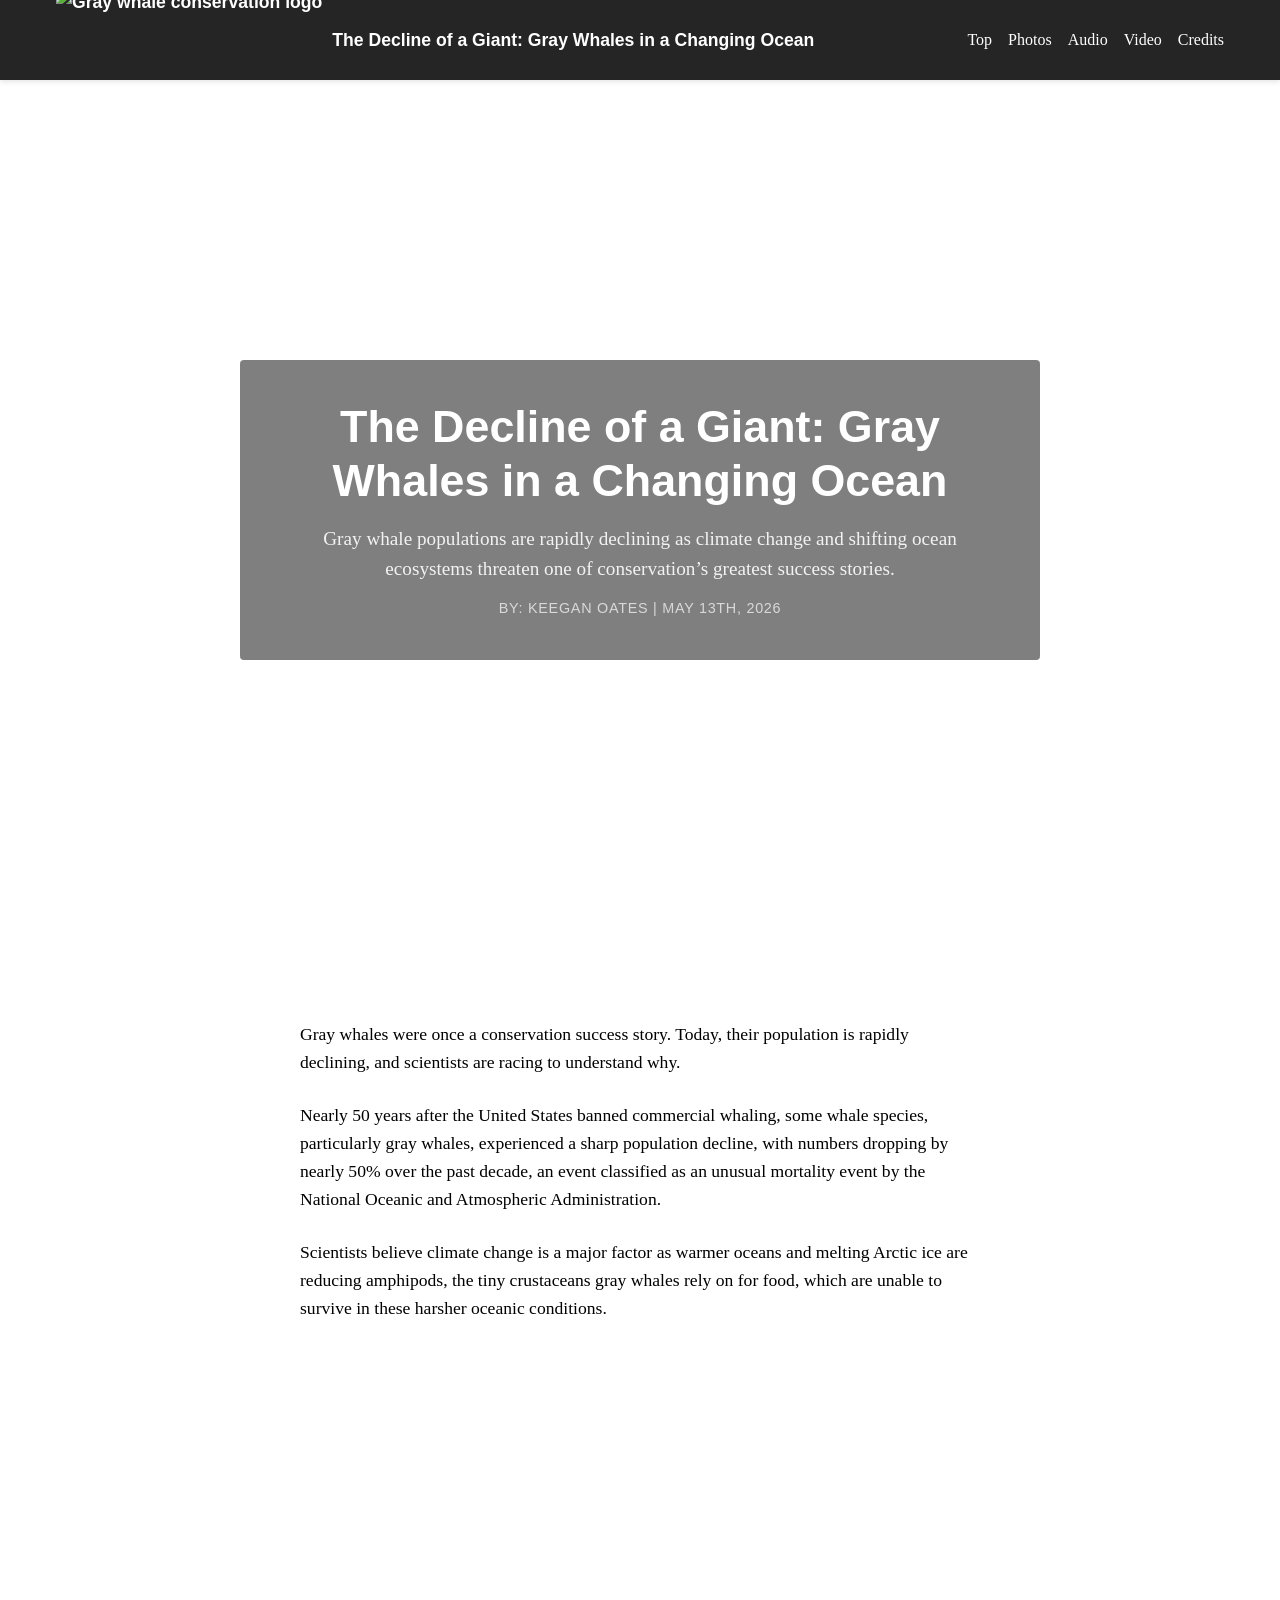
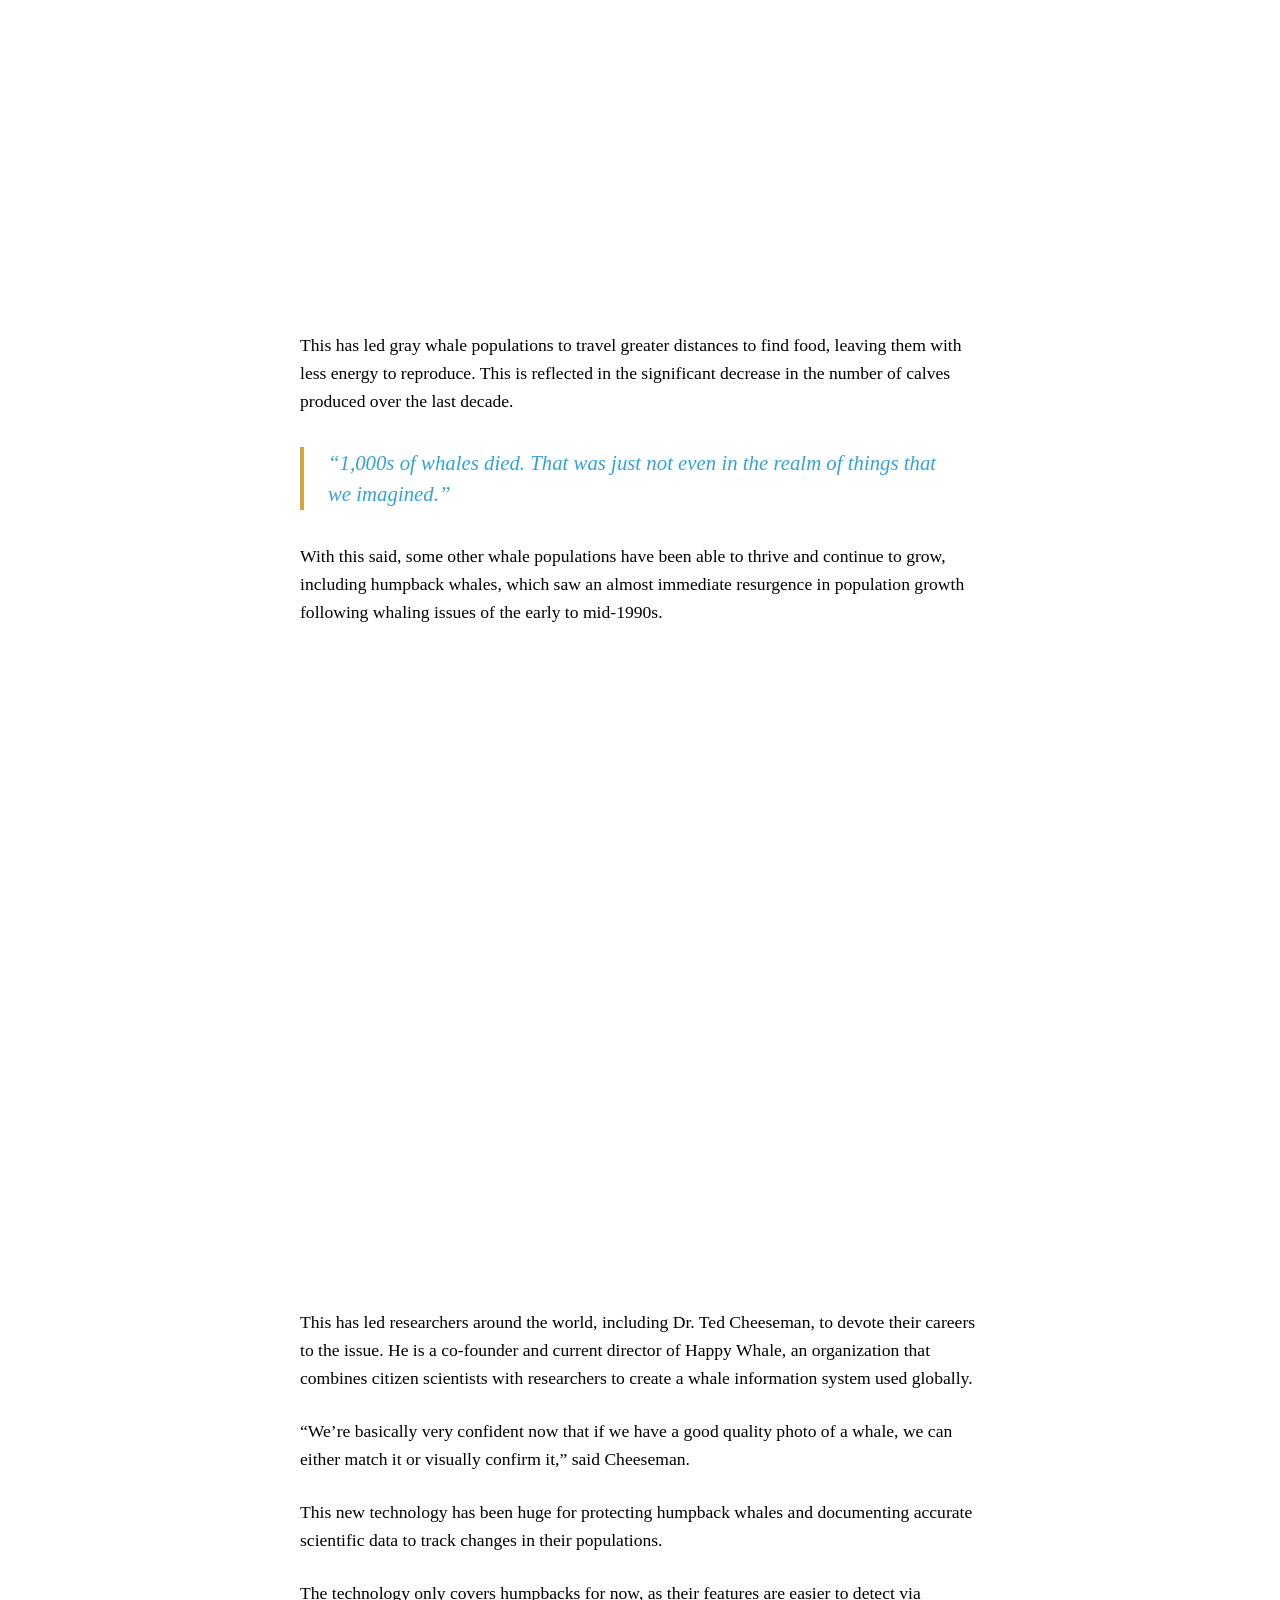
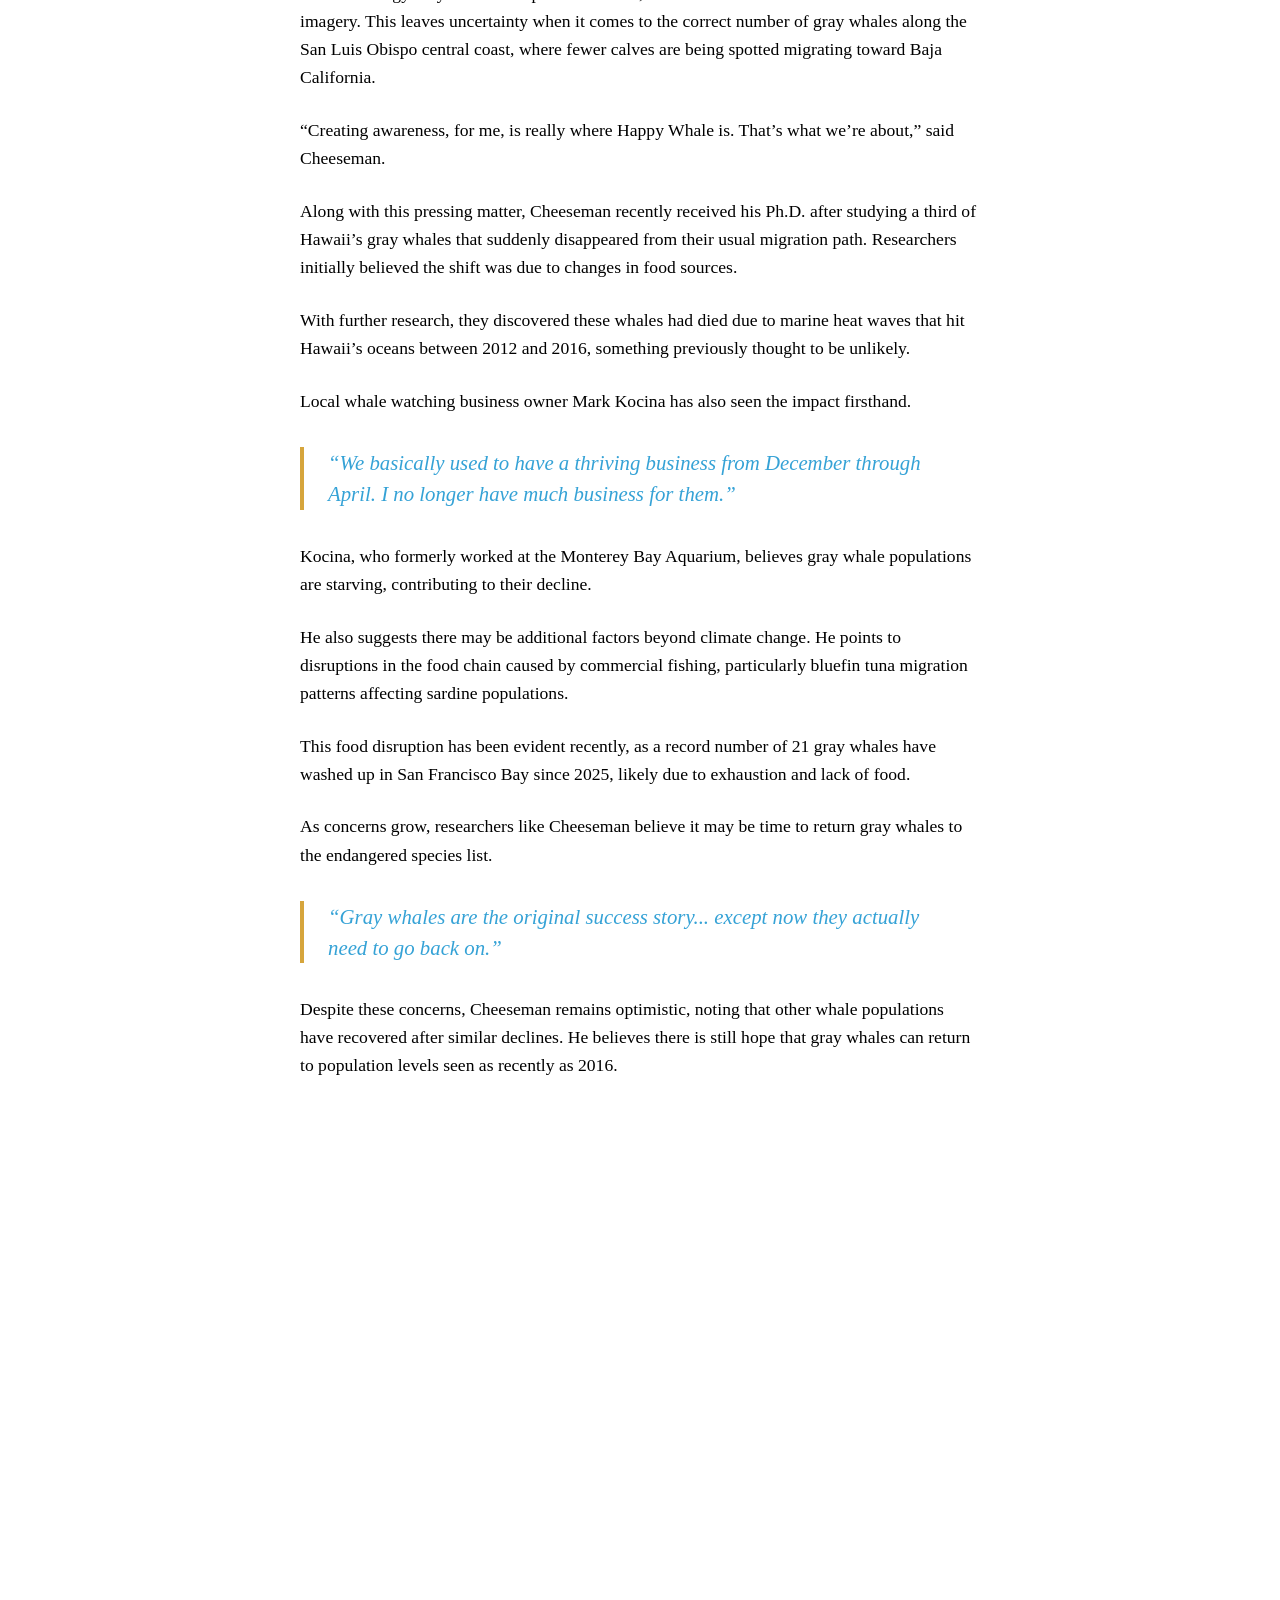
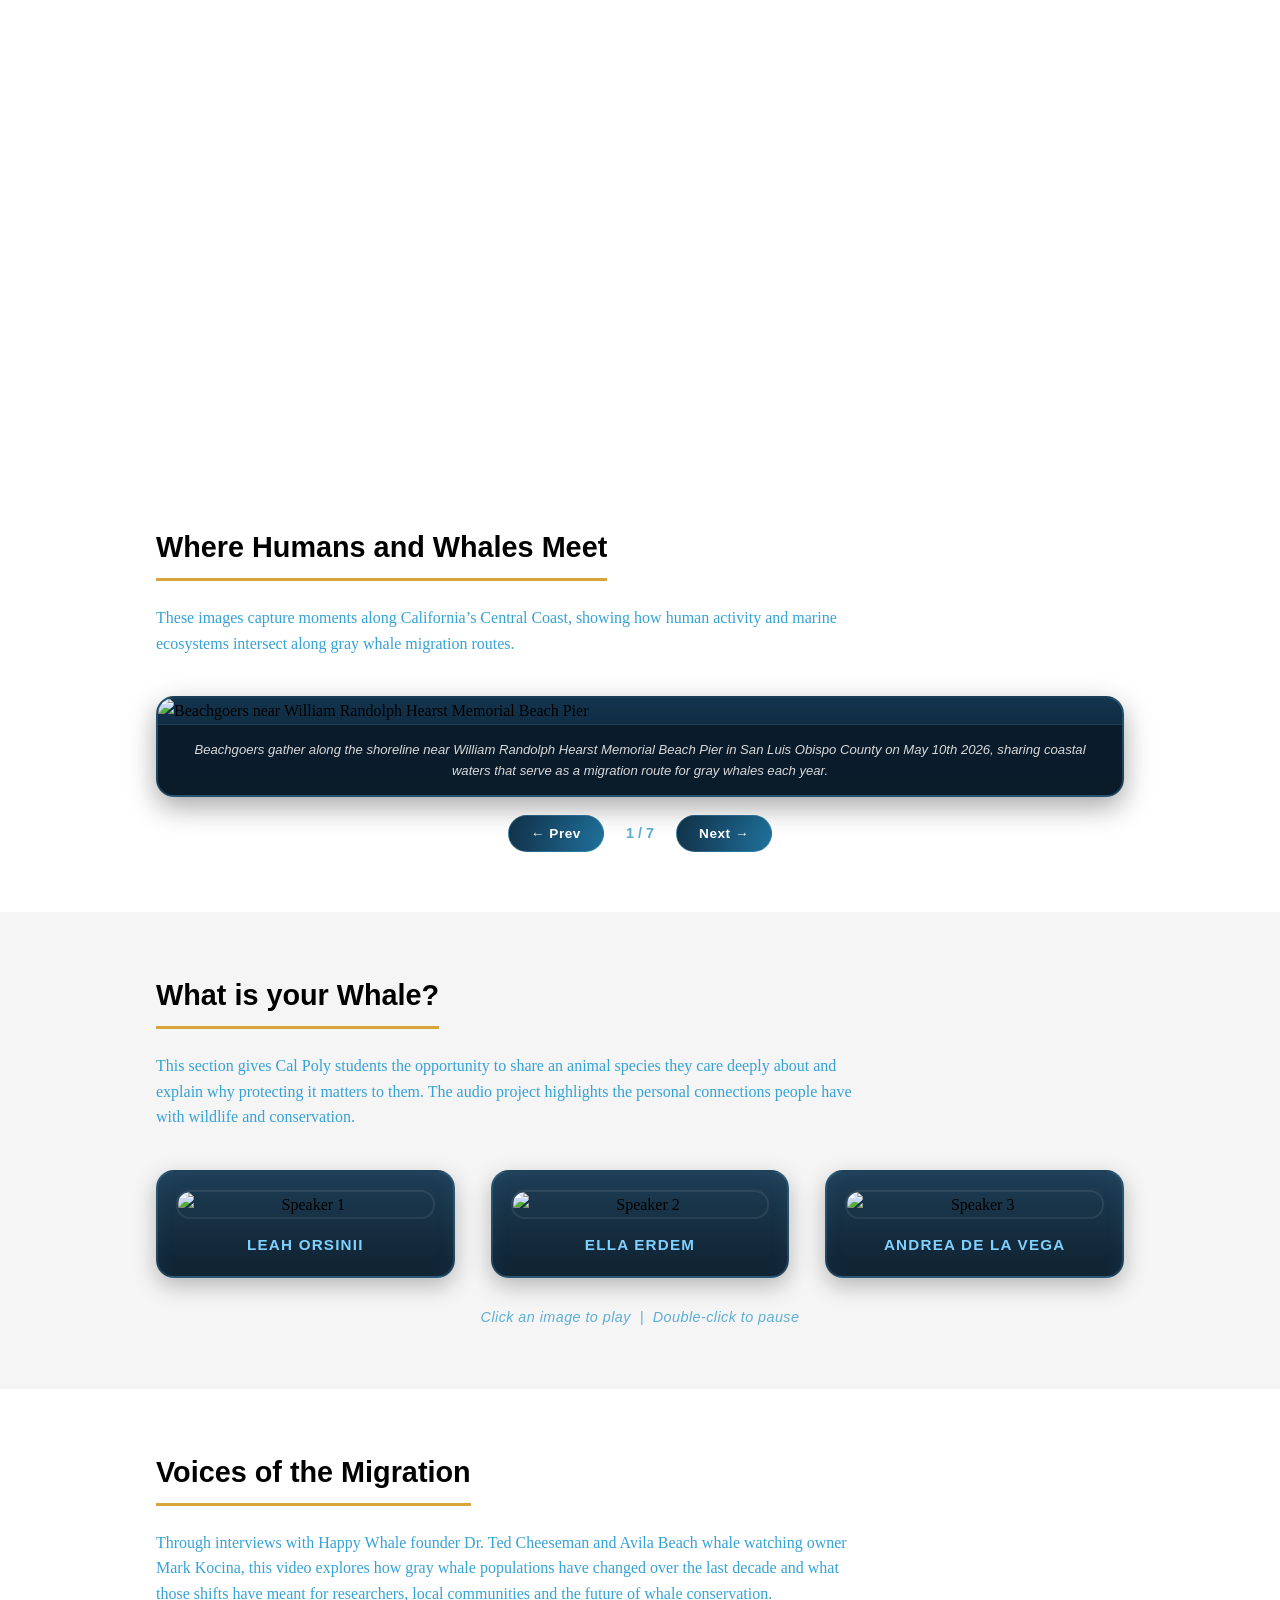
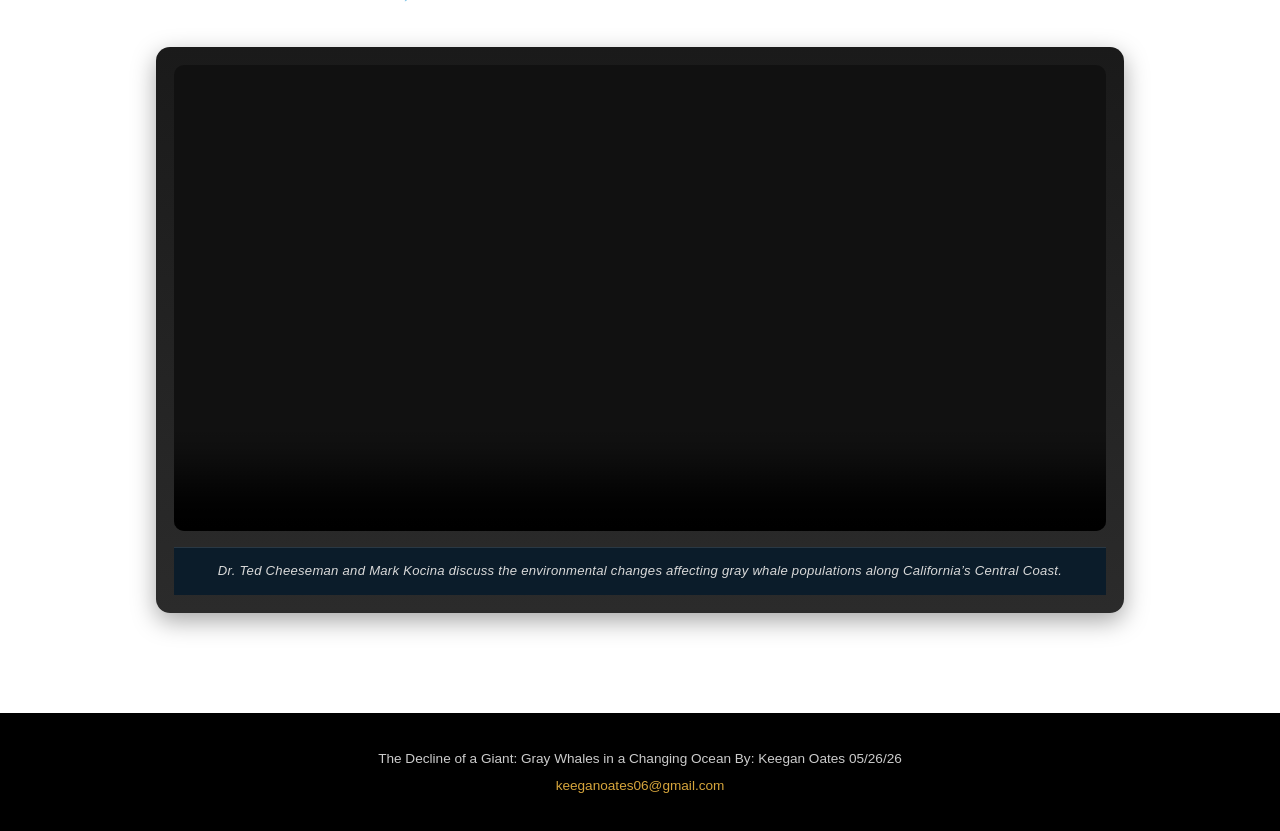
==== index.html @ e3b389f1 "Add files via upload" ====
<!DOCTYPE html>
<html lang="en">
<head>
    <meta charset="UTF-8">
    <meta name="viewport" content="width=device-width, initial-scale=1.0">

    <title>Gray Whale Migration Crisis|Climate Change and Whale Conservation</title>

    <link rel="icon" type="image/png" href="img/favicon.png">

    <link href="https://fonts.googleapis.com/css2?family=Raleway:wght@700;900&family=Lora:ital,wght@0,400;1,400&display=swap" rel="stylesheet">

    <link rel="stylesheet" href="style.css">
</head>

<body>
    <!-- ============================================
         NAVIGATION: Fixed header with mobile toggle
         - Change the nav links to match your story sections
         - The hamburger menu appears on screens under 768px
         ============================================ -->

    <nav class="navbar">
        <div class="nav-container">
            <div class="logo">
    <img src="Images/transparentlogo.png" alt="Gray whale conservation logo">
    <span>The Decline of a Giant: Gray Whales in a Changing Ocean</span>
</div>
            <button class="hamburger" onclick="toggleNav()">
                <span></span>
                <span></span>
                <span></span>
            </button>
            <ul class="nav-links">
                <li><a href="#hero">Top</a></li>
                <li><a href="#photos">Photos</a></li>
                <li><a href="#audio">Audio</a></li>
                <li><a href="#video">Video</a></li>
                <li><a href="#footer">Credits</a></li>
            </ul>
        </div>
    </nav>

    <!-- ============================================
         HERO SECTION: Full-screen image + headline
         - Change the background image in style.css
         - Look for ".hero" in the CSS file
         - Edit the headline and deck text below
         ============================================ -->
    <section id="hero" class="hero">
        <div class="hero-content">
            <h1>The Decline of a Giant: Gray Whales in a Changing Ocean</h1>
            <p class="deck">Gray whale populations are rapidly declining as climate change and shifting ocean ecosystems threaten one of conservation’s greatest success stories.</p>
            <p class="byline">By: Keegan Oates | May 13th, 2026</p>
        </div>
    </section>
    <section class="section story-text">
        <p>Gray whales were once a conservation success story. Today, their population is rapidly declining, and scientists are racing to understand why.</p>

    <p>Nearly 50 years after the United States banned commercial whaling, some whale species, particularly gray whales, experienced a sharp population decline, with numbers dropping by nearly 50% over the past decade, an event classified as an unusual mortality event by the National Oceanic and Atmospheric Administration.</p>

    <p>Scientists believe climate change is a major factor as warmer oceans and melting Arctic ice are reducing amphipods, the tiny crustaceans gray whales rely on for food, which are unable to survive in these harsher oceanic conditions.</p>
<div class="media-block">
    <iframe 
        frameborder="0" 
        class="juxtapose" 
        width="100%" 
        height="576" 
        src="https://cdn.knightlab.com/libs/juxtapose/latest/embed/index.html?uid=414cde78-53d4-11f1-ba1b-0e6f42328d7d">
    </iframe>
</div>
<p>This has led gray whale populations to travel greater distances to find food, leaving them with less energy to reproduce. This is reflected in the significant decrease in the number of calves produced over the last decade.</p>

    <blockquote>“1,000s of whales died. That was just not even in the realm of things that we imagined.”</blockquote>

    <p>With this said, some other whale populations have been able to thrive and continue to grow, including humpback whales, which saw an almost immediate resurgence in population growth following whaling issues of the early to mid-1990s.</p>

    <div class="media-block">
    <iframe 
        src="https://cdn.knightlab.com/libs/storyline/latest/embed/index.html?dataURL=https%3A%2F%2Fdocs.google.com%2Fspreadsheets%2Fd%2Fe%2F2PACX-1vSseQRwOopdyb5i0tEJtiOhi9dx3zW6YJqRQCVdBzyubd7rbloT5rfT3pOWOdh_ImS5we2Re0kkl48I%2Fpubhtml&amp;dataYCol=estimatedpopulation&amp;dataXCol=year&amp;dataDateFormat=%25Y&amp;chartDateFormat=%25Y&amp;chartYLabel=estimatedpopulation&amp;sliderCardTitleCol=event&amp;sliderCardTextCol=description" 
        style="width:100%; height:650px;" 
        frameborder="0" 
        marginwidth="0" 
        marginheight="0" 
        vspace="0" 
        hspace="0">
    </iframe>
</div>

    <p>This has led researchers around the world, including Dr. Ted Cheeseman, to devote their careers to the issue. He is a co-founder and current director of Happy Whale, an organization that combines citizen scientists with researchers to create a whale information system used globally.</p>

    <p>“We’re basically very confident now that if we have a good quality photo of a whale, we can either match it or visually confirm it,” said Cheeseman.</p>

    <p>This new technology has been huge for protecting humpback whales and documenting accurate scientific data to track changes in their populations.</p>

    <p>The technology only covers humpbacks for now, as their features are easier to detect via imagery. This leaves uncertainty when it comes to the correct number of gray whales along the San Luis Obispo central coast, where fewer calves are being spotted migrating toward Baja California.</p>

    <p>“Creating awareness, for me, is really where Happy Whale is. That’s what we’re about,” said Cheeseman.</p>

    <p>Along with this pressing matter, Cheeseman recently received his Ph.D. after studying a third of Hawaii’s gray whales that suddenly disappeared from their usual migration path. Researchers initially believed the shift was due to changes in food sources.</p>

    <p>With further research, they discovered these whales had died due to marine heat waves that hit Hawaii’s oceans between 2012 and 2016, something previously thought to be unlikely.</p>

    <p>Local whale watching business owner Mark Kocina has also seen the impact firsthand.</p>

    <blockquote>“We basically used to have a thriving business from December through April. I no longer have much business for them.”</blockquote>

    <p>Kocina, who formerly worked at the Monterey Bay Aquarium, believes gray whale populations are starving, contributing to their decline.</p>

    <p>He also suggests there may be additional factors beyond climate change. He points to disruptions in the food chain caused by commercial fishing, particularly bluefin tuna migration patterns affecting sardine populations.</p>

    <p>This food disruption has been evident recently, as a record number of 21 gray whales have washed up in San Francisco Bay since 2025, likely due to exhaustion and lack of food.</p>

    <p>As concerns grow, researchers like Cheeseman believe it may be time to return gray whales to the endangered species list.</p>

    <blockquote>“Gray whales are the original success story... except now they actually need to go back on.”</blockquote>

    <p>Despite these concerns, Cheeseman remains optimistic, noting that other whale populations have recovered after similar declines. He believes there is still hope that gray whales can return to population levels seen as recently as 2016.</p>
</section>

    <!-- ============================================
         PARALLAX DIVIDER
         - Change the background image in style.css
         - Look for ".parallax-1"
         ============================================ -->
    <div class="parallax-divider parallax-1"></div>

    <!-- ============================================
         PHOTOS SECTION: Slideshow gallery
         - Add/remove <div class="slide"> blocks for each photo
         - Update the img src and alt text for each photo
         - The caption text appears below each photo
         ============================================ -->
   <section id="photos" class="section">
    <h2>Where Humans and Whales Meet</h2>
    <p class="section-intro">
        These images capture moments along California’s Central Coast, showing how human activity and marine ecosystems intersect along gray whale migration routes.
    </p>

    <div class="slideshow">
        <div class="slide active">
            <img src="Images/P1043753.JPG" alt="Beachgoers near William Randolph Hearst Memorial Beach Pier">
            <p class="caption">Beachgoers gather along the shoreline near William Randolph Hearst Memorial Beach Pier in San Luis Obispo County on May 10th 2026, sharing coastal waters that serve as a migration route for gray whales each year.</p>
        </div>

        <div class="slide">
            <img src="Images/P1043650.JPG" alt="Two fishermen in the low tide while a child plays nearby">
            <p class="caption">Two fishermen cast their lines into the surf while a child plays nearby on May 10th 2026 in San Luis Obispo County, reflecting how coastal spaces support both recreation and resource use alongside marine wildlife.</p>
        </div>

        <div class="slide">
            <img src="Images/P1043670.JPG" alt="Close-up of fisherman holding a rod with tattoo visible">
            <p class="caption">A fisherman grips his rod along William Randolph Hearst Memorial Beach Pier on May 10th 2026, highlighting one of many human activities that overlap with gray whale habitats along California’s central coast.</p>
        </div>

        <div class="slide">
            <img src="Images/P1010321.JPG" alt="Two people navigating a small boat beneath a pier">
            <p class="caption">Two people navigate a small boat beneath a pier on April 25th 2026 near San Luis Obispo, participating in coastal recreation tied to whale watching and ocean tourism.</p>
        </div>

        <div class="slide">
            <img src="Images/P1010366.JPG" alt="Sea lions resting on a navigation buoy">
            <p class="caption">Sea lions rest on a navigation buoy off the California coast on April 25th 2026, part of a marine ecosystem that intersects with the migratory path of gray whales.</p>
        </div>

        <div class="slide">
            <img src="Images/P1043714.JPG" alt="Rocky coastline along the Pacific Ocean">
            <p class="caption">Waves move through kelp-rich waters along the central California coastline on May 10th 2026, where gray whales feed during their migration and face changing environmental conditions.</p>
        </div>

        <div class="slide">
            <img src="Images/P1043691.JPG" alt="A person standing at the edge of the Pacific Ocean framed by trees">
            <p class="caption">A person stands at the edge of the Pacific Ocean on May 10th 2026 in San Luis Obispo County, where human presence and gray whale migration continue to intersect along the coast.</p>
        </div>
    </div>

    <div class="slide-controls">
        <button onclick="changeSlide(-1)">&#8592; Prev</button>
        <span class="slide-counter">
            <span id="current-slide">1</span> / <span id="total-slides">7</span>
        </span>
        <button onclick="changeSlide(1)">Next &#8594;</button>
    </div>
</section>

    <section id="audio" class="section alt-bg">
    <h2>What is your Whale?</h2>

    <p class="section-intro">
        This section gives Cal Poly students the opportunity to share an animal species they care deeply about and explain why protecting it matters to them. The audio project highlights the personal connections people have with wildlife and conservation.
    </p>

    <audio id="audio_1"><source src="Gifs/Audio%231.mp3" type="audio/mpeg"></audio>
    <audio id="audio_2"><source src="Gifs/Audio%232.mp3" type="audio/mpeg"></audio>
    <audio id="audio_3"><source src="Gifs/Audio%233.mp3" type="audio/mpeg"></audio>

    <div class="audio-board">
        <div class="audio-speaker">
            <img src="Gifs/GIF_%231.gif" class="rollover" alt="Speaker 1"
                onmouseover="this.src='Gifs/GIF%231img.JPG'"
                onmouseout="this.src='Gifs/GIF_%231.gif'"
                onclick="document.getElementById('audio_1').play(); return false;"
                ondblclick="document.getElementById('audio_1').pause(); return false;">
            <p class="audio-label">Leah Orsinii</p>
        </div>

        <div class="audio-speaker">
            <img src="Gifs/GIF%20%232_1.gif" class="rollover" alt="Speaker 2"
                onmouseover="this.src='Gifs/GIF%232img.JPG'"
                onmouseout="this.src='Gifs/GIF%20%232_1.gif'"
                onclick="document.getElementById('audio_2').play(); return false;"
                ondblclick="document.getElementById('audio_2').pause(); return false;">
            <p class="audio-label">Ella Erdem</p>
        </div>

        <div class="audio-speaker">
            <img src="Gifs/GIF%20%233_1.gif" class="rollover" alt="Speaker 3"
                onmouseover="this.src='Gifs/GIF%233img.JPG'"
                onmouseout="this.src='Gifs/GIF%20%233_1.gif'"
                onclick="document.getElementById('audio_3').play(); return false;"
                ondblclick="document.getElementById('audio_3').pause(); return false;">
            <p class="audio-label">Andrea de la Vega</p>
        </div>
    </div>

    <p class="audio-instructions">Click an image to play &nbsp;|&nbsp; Double-click to pause</p>
</section>

    <section id="video" class="section">
    <h2>Voices of the Migration</h2>

    <p class="section-intro">
        Through interviews with Happy Whale founder Dr. Ted Cheeseman and Avila Beach whale watching owner Mark Kocina, this video explores how gray whale populations have changed over the last decade and what those shifts have meant for researchers, local communities and the future of whale conservation.
    </p>

    <div class="video-wrapper">
    <video controls poster="images/videocover.JPG" width="100%">
        
        <source src="video/GrayWhaleMigration Crisis.mp4" type="video/mp4">

        <track 
            src="captions.vtt"
            kind="captions"
            srclang="en"
            label="English"
            default>

        Your browser does not support video.
    </video>

    <p class="caption">
        Dr. Ted Cheeseman and Mark Kocina discuss the environmental changes affecting gray whale populations along California’s Central Coast.
    </p>
</div>
</section>

    <!-- ============================================
         INFOGRAPHIC SECTION (OPTIONAL)
         - To use: delete the comment tags surrounding the section
           below (the standalone lines that read: less-than !dash-dash
           and dash-dash greater-than)
         - Paste your embed code (Datawrapper, Flourish,
           Infogram, etc.) where indicated
         - To skip: leave this section as-is
         ============================================ -->

    <!--
    <section id="infographic" class="section alt-bg">
        <h2>By the Numbers</h2>
        <p class="section-intro">Write 1-2 sentences here introducing your data visualization.</p>
        <div class="infographic-wrapper">

            PASTE YOUR EMBED CODE HERE

        </div>
    </section>
    -->

    <!-- ============================================
         FOOTER: Credits and contact info
         - Edit your name, date, and email below
         ============================================ -->
    <footer id="footer">
        <p>The Decline of a Giant: Gray Whales in a Changing Ocean
            By: Keegan Oates
            05/26/26
        </p>
        <p><a href="mailto:youremail@email.com">keeganoates06@gmail.com</a></p>
    </footer>

    <!-- ============================================
         BACK TO TOP BUTTON
         - Appears automatically after scrolling down
         - No changes needed here
         ============================================ -->
    <button id="back-to-top" title="Back to top">&#8593; Top</button>

    <script src="script.js"></script>
</body>
</html>
---- style.css ----
/* ============================================
   TYPOGRAPHY & COLOR PALETTE
   Change these values to customize your entire story
   ============================================ */

:root {
    --primary-font: 'Monsterrat', Georgia, serif;
    --heading-font: 'Gergia Bold', Georgia italic, sans-serif;
    --primary-color: #000000;
    --secondary-color: #35A2D6;
    --accent-color: #D6A53C;
    --background-color: #FFFFFF;
    --border-color: #CCCCCC;
    --spacing-unit: 16px;
}

/* ============================================
   GLOBAL STYLES
   ============================================ */

* {
    margin: 0;
    padding: 0;
    box-sizing: border-box;
}

html {
    scroll-behavior: smooth;
}

body {
    font-family: var(--primary-font);
    color: var(--primary-color);
    background-color: var(--background-color);
    line-height: 1.6;
    padding-top: 60px;
}

/* ============================================
   NAVIGATION BAR
   Fixed header that stays at top when scrolling
   ============================================ */

.navbar {
    position: fixed;
    top: 0;
    width: 100%;
    height: 80px;
    overflow: hidden;
    background-color: rgba(26, 26, 26, 0.95);
    z-index: 1000;
    box-shadow: 0 2px 5px rgba(0, 0, 0, 0.1);
}

.nav-container {
    max-width: 1200px;
    height: 100%;
    margin: 0 auto;
    padding: 0 var(--spacing-unit);
    display: flex;
    justify-content: space-between;
    align-items: center;
}

.logo {
    display: flex;
    align-items: center;
    gap: 10px;
    color: #ffffff;
    font-size: 1.1em;
    font-weight: bold;
    font-family: var(--heading-font);
}

.logo img {
    height: 105px;
    width: auto;
    display: block;
}

.nav-links {
    display: flex;
    list-style: none;
    gap: var(--spacing-unit);
}

.nav-links a {
    color: white;
    text-decoration: none;
    transition: color 0.3s;
}

.nav-links a:hover {
    color: var(--accent-color);
}

/* ============================================
   HAMBURGER MENU (Mobile Only)
   Shows on screens smaller than 768px
   ============================================ */

.hamburger {
    display: none;
    flex-direction: column;
    justify-content: space-between;
    width: 28px;
    height: 20px;
    background: none;
    border: none;
    cursor: pointer;
    padding: 0;
}

.hamburger span {
    display: block;
    height: 3px;
    width: 100%;
    background-color: white;
    border-radius: 2px;
    transition: all 0.3s ease;
}

/* ============================================
   HERO SECTION
   Full-screen background image with headline overlay
   - TO CHANGE THE BACKGROUND IMAGE: update the
     background-image URL below
   ============================================ */

.hero {
    min-height: 100vh;
    background-image: url('Images/IMG_7486.jpg');
    background-size: cover;
    background-position: center;
    display: flex;
    align-items: center;
    justify-content: center;
    text-align: center;
}

.hero-content {
    background-color: rgba(0, 0, 0, 0.5);
    padding: 40px 60px;
    max-width: 800px;
    border-radius: 4px;
}

h1 {
    font-family: var(--heading-font);
    font-size: 2.8em;
    font-weight: bold;
    color: white;
    line-height: 1.2;
    margin-bottom: 16px;
}

.deck {
    font-size: 1.2em;
    color: rgba(255, 255, 255, 0.9);
    margin-bottom: 12px;
}

.byline {
    font-size: 0.9em;
    color: rgba(255, 255, 255, 0.7);
    font-family: var(--heading-font);
    text-transform: uppercase;
    letter-spacing: 0.05em;
}

/* ============================================
   PARALLAX DIVIDERS
   Full-width image strips between sections
   - TO CHANGE IMAGES: update the background-image
     URLs in .parallax-1, .parallax-2, .parallax-3
   - On mobile, the fixed effect is automatically
     disabled for better performance
   ============================================ */

.parallax-divider {
    height: 100vh;
    width: 100vw;
    margin-left: calc(50% - 50vw);
    background-attachment: fixed;
    background-size: cover;
    background-position: center center;
    background-repeat: no-repeat;
}

.parallax-1 {
    background-image: url('Images/IMG_8625.JPEG');
}

.parallax-2 {
    background-image: url('img/parallax2.jpg'); /* <-- Change this */
}

.parallax-3 {
    background-image: url('img/parallax3.jpg'); /* <-- Change this */
}

/* ============================================
   BACK TO TOP BUTTON
   Appears in the bottom-right corner after
   the user scrolls down 300px
   ============================================ */

#back-to-top {
    display: none;
    position: fixed;
    bottom: 24px;
    right: 24px;
    z-index: 999;
    background-color: var(--primary-color);
    color: white;
    border: none;
    padding: 10px 16px;
    font-family: var(--heading-font);
    font-size: 0.85em;
    cursor: pointer;
    border-radius: 4px;
    transition: background-color 0.2s;
}

#back-to-top:hover {
    background-color: var(--accent-color);
}

/* ============================================
   CONTENT SECTIONS
   Shared styles for Photos, Audio, Video sections
   ============================================ */

.section {
    padding: 60px var(--spacing-unit);
    max-width: 1000px;
    margin: 0 auto;
}

.section h2 {
    font-family: var(--heading-font);
    font-size: 1.8em;
    color: var(--primary-color);
    margin-bottom: 24px;
    padding-bottom: 8px;
    border-bottom: 3px solid var(--accent-color);
    display: inline-block;
}

.section-intro {
    color: var(--secondary-color);
    margin-bottom: 24px;
    max-width: 700px;
}

/* ============================================
   STORY TEXT SECTION
   ============================================ */

.story-text p {
    max-width: 680px;
    margin: 0 auto 1.4em;
    font-size: 1.1em;
}

blockquote {
    max-width: 680px;
    margin: 32px auto;
    padding: 0 24px;
    border-left: 4px solid var(--accent-color);
    font-size: 1.3em;
    font-style: italic;
    color: var(--secondary-color);
    line-height: 1.5;
}

/* Alternate background for every other section */
.alt-bg {
    max-width: 100%;
    background-color: #f5f5f5;
    padding: 60px calc(50% - 500px + var(--spacing-unit));
}

/* ============================================
   PHOTOS / SLIDESHOW
   ============================================ */

/* ============================================
   PHOTO SLIDESHOW STYLING
   Ocean-inspired gallery design
   ============================================ */

.slideshow {
    position: relative;
    width: 100%;
    max-width: 1100px;
    margin: 40px auto 0;
    background: linear-gradient(to bottom, #12344d, #0a1c2b);
    border: 2px solid rgba(83, 169, 214, 0.25);
    border-radius: 18px;
    overflow: hidden;
    box-shadow: 0 10px 28px rgba(0, 0, 0, 0.35);
}

.slide {
    display: none;
}

.slide.active {
    display: block;
}

.slide img {
    width: 100%;
    height: auto;
    display: block;
}

.caption {
    background: rgba(10, 28, 43, 0.95);
    color: #d9d9d9;
    font-family: 'Montserrat', sans-serif;
    font-size: 0.82rem;
    line-height: 1.6;
    padding: 14px 18px;
    text-align: center;
    font-style: italic;
    border-top: 1px solid rgba(83, 169, 214, 0.25);
}

/* Slideshow controls */

.slide-controls {
    display: flex;
    align-items: center;
    justify-content: center;
    gap: 22px;
    margin-top: 18px;
}

.slide-controls button {
    background: linear-gradient(to right, #12344d, #1f6f99);
    color: #ffffff;
    border: 1px solid rgba(83, 169, 214, 0.35);
    border-radius: 999px;
    padding: 10px 22px;
    cursor: pointer;
    font-family: 'Montserrat', sans-serif;
    font-size: 0.85rem;
    font-weight: 700;
    letter-spacing: 0.04em;
    transition: all 0.25s ease;
}

.slide-controls button:hover {
    background: #35A2D6;
    color: #0a1c2b;
    transform: translateY(-2px);
    box-shadow: 0 6px 14px rgba(53, 162, 214, 0.3);
}

.slide-counter {
    font-family: 'Montserrat', sans-serif;
    font-size: 0.9rem;
    color: #5baed6;
    font-weight: 700;
}

/* ============================================
   AUDIO SECTION
   Clickable speaker images with GIF/JPG rollover
   ============================================ */

/* ============================================
   AUDIO SECTION STYLING
   Ocean-inspired interactive layout
   ============================================ */

.audio-board {
    display: flex;
    justify-content: center;
    gap: 36px;
    flex-wrap: wrap;
    margin-top: 40px;
}

/* Individual speaker cards */

.audio-speaker {
    text-align: center;
    flex: 1 1 220px;
    max-width: 300px;

    background: linear-gradient(
        to bottom,
        rgba(18, 52, 77, 0.95),
        rgba(10, 28, 43, 0.98)
    );

    border: 2px solid rgba(83, 169, 214, 0.25);

    border-radius: 18px;

    padding: 18px;

    box-shadow:
        0 8px 22px rgba(0, 0, 0, 0.25),
        inset 0 0 20px rgba(83, 169, 214, 0.08);

    transition:
        transform 0.3s ease,
        box-shadow 0.3s ease;
}

/* Hover effect */

.audio-speaker:hover {
    transform: translateY(-6px);

    box-shadow:
        0 14px 28px rgba(0, 0, 0, 0.35),
        0 0 18px rgba(83, 169, 214, 0.22);
}

/* GIF / image styling */

.rollover {
    width: 100%;
    border-radius: 14px;
    cursor: pointer;
    display: block;

    border: 2px solid rgba(255, 255, 255, 0.08);

    transition:
        transform 0.3s ease,
        border-color 0.3s ease;
}

.rollover:hover {
    transform: scale(1.02);
    border-color: rgba(83, 169, 214, 0.45);
}

/* Speaker labels */

.audio-label {
    font-family: 'Montserrat', sans-serif;
    font-size: 0.95em;
    font-weight: 700;

    margin-top: 14px;

    color: #7fd1ff;

    text-transform: uppercase;
    letter-spacing: 0.08em;

    text-align: center;
}

/* Instructions */

.audio-instructions {
    text-align: center;

    margin-top: 28px;

    font-size: 0.9em;

    color: #5baed6;

    font-family: 'Montserrat', sans-serif;

    letter-spacing: 0.03em;

    font-style: italic;
}
/* ============================================
   VIDEO SECTION
   ============================================ */

.video-wrapper {
    width: 100%;
    max-width: 1100px;
    margin: 40px auto;
    border-radius: 14px;
    overflow: hidden;
    background: linear-gradient(to bottom, #1A1A1A, #2b2b2b);
    box-shadow: 0 8px 24px rgba(0, 0, 0, 0.35);
    padding: 18px;
}

video {
    width: 100%;
    height: auto;
    display: block;
    border-radius: 10px;
    background-color: #111111;
}

/* ============================================
   VIDEO CAPTION SECTION
   ============================================ */

.video-wrapper .caption {
    margin-top: 16px;
    padding-top: 12px;
    border-top: 1px solid rgba(255, 255, 255, 0.12);

    text-align: center;

    font-family: 'Montserrat', sans-serif;
    color: #d9d9d9;

    font-size: 0.82rem;
    line-height: 1.6;
    font-style: italic;
    letter-spacing: 0.02em;
}
/* ============================================
   INFOGRAPHIC (Optional section)
   ============================================ */

.infographic-wrapper {
    width: 100%;
    overflow: hidden;
}

.infographic-wrapper iframe {
    width: 100%;
    border: none;
}

/* ============================================
   FOOTER
   ============================================ */

footer {
    background-color: var(--primary-color);
    color: #ccc;
    text-align: center;
    padding: 32px var(--spacing-unit);
    font-family: var(--heading-font);
    font-size: 0.85em;
    line-height: 2;
}

footer a {
    color: var(--accent-color);
    text-decoration: none;
}

footer a:hover {
    text-decoration: underline;
}

/* ============================================
   RESPONSIVE / MOBILE STYLES
   Screens smaller than 768px
   ============================================ */

@media (max-width: 768px) {

    body {
        padding-top: 56px;
    }

    .hamburger {
        display: flex;
    }

    .nav-links {
        display: none;
        flex-direction: column;
        position: absolute;
        top: 56px;
        left: 0;
        width: 100%;
        background-color: rgba(26, 26, 26, 0.97);
        padding: 12px 0;
        gap: 0;
    }

    .nav-links.open {
        display: flex;
    }

    .nav-links li {
        width: 100%;
    }

    .nav-links a {
        display: block;
        padding: 12px var(--spacing-unit);
    }

    h1 {
        font-size: 2em;
    }

    .hero-content {
        padding: 28px 24px;
        margin: 0 16px;
    }

    .deck {
        font-size: 1em;
    }

    .alt-bg {
        padding: 40px var(--spacing-unit);
    }

    .audio-grid {
        flex-direction: column;
    }

    /* Parallax fixed effect doesn't work on iOS/Android,
       so we fall back to a normal background image */
    .parallax-divider {
        background-attachment: scroll;
        min-height: 200px;
    }
}
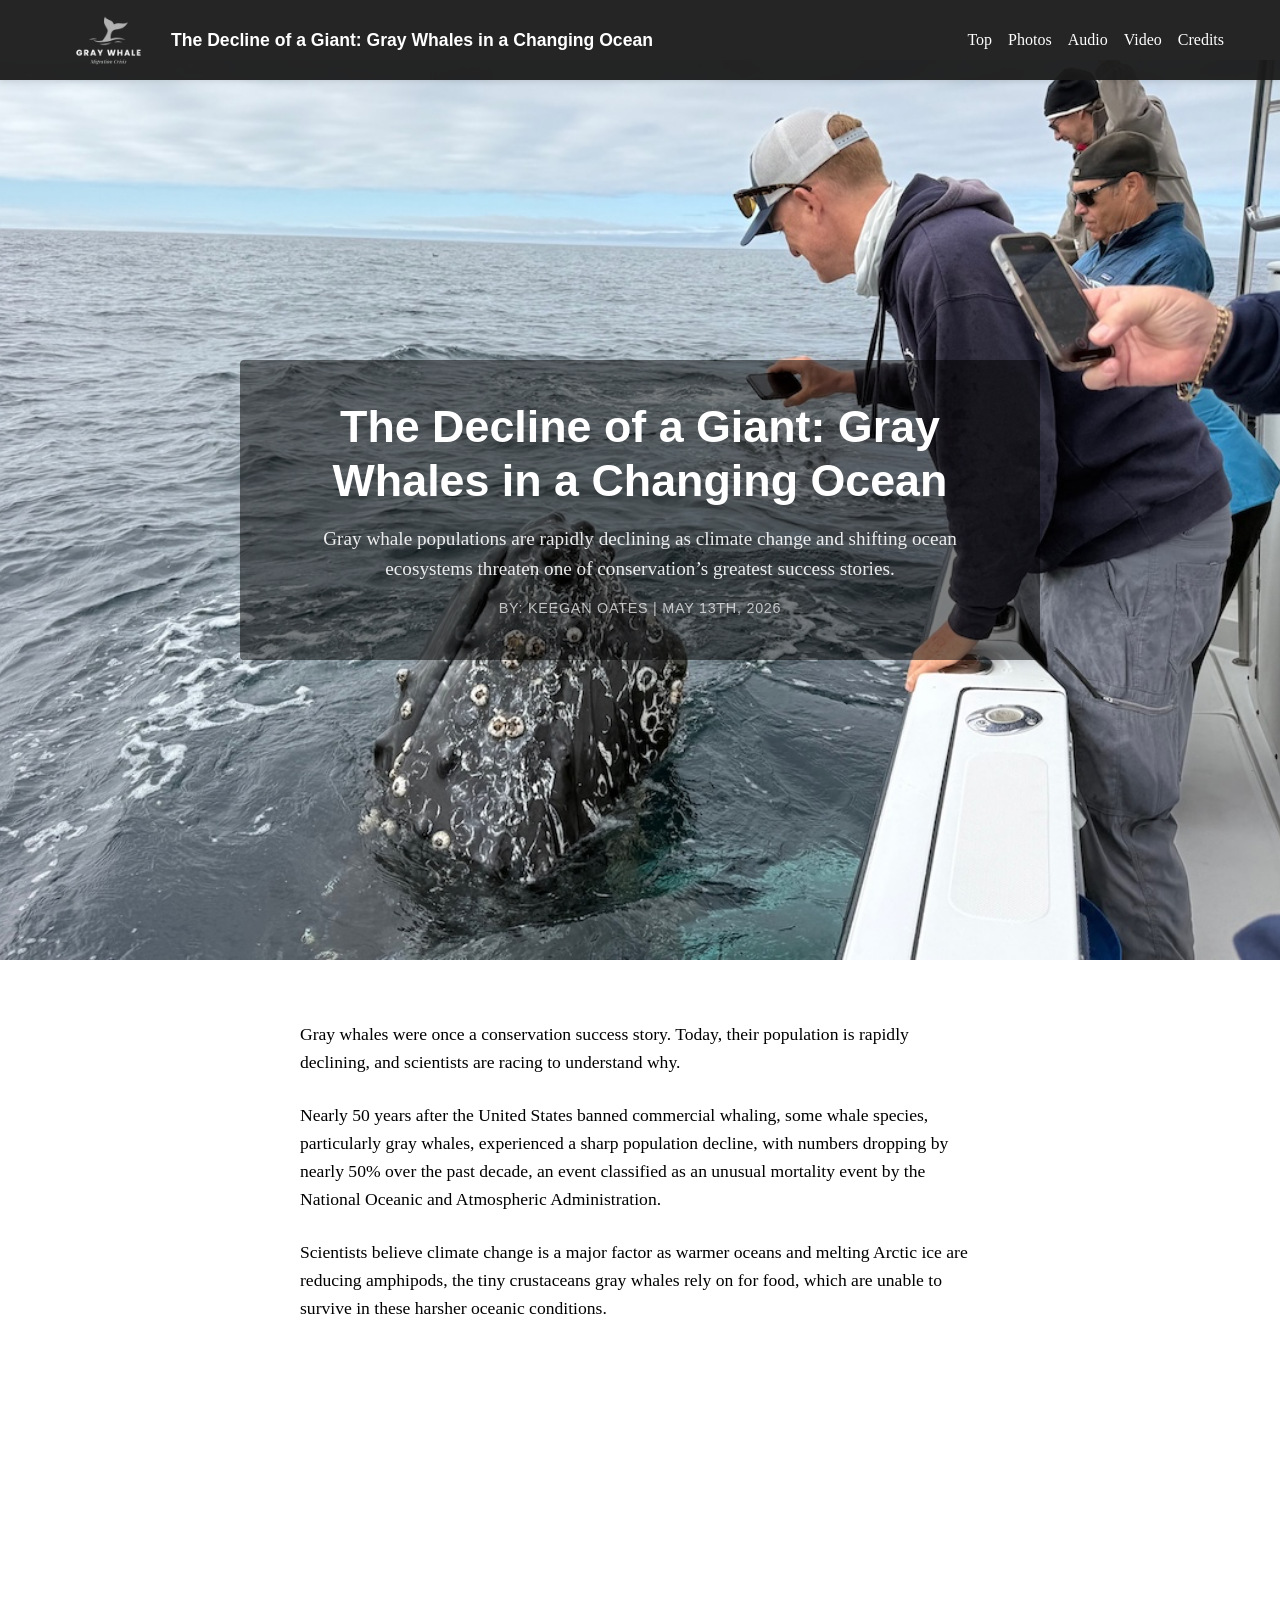
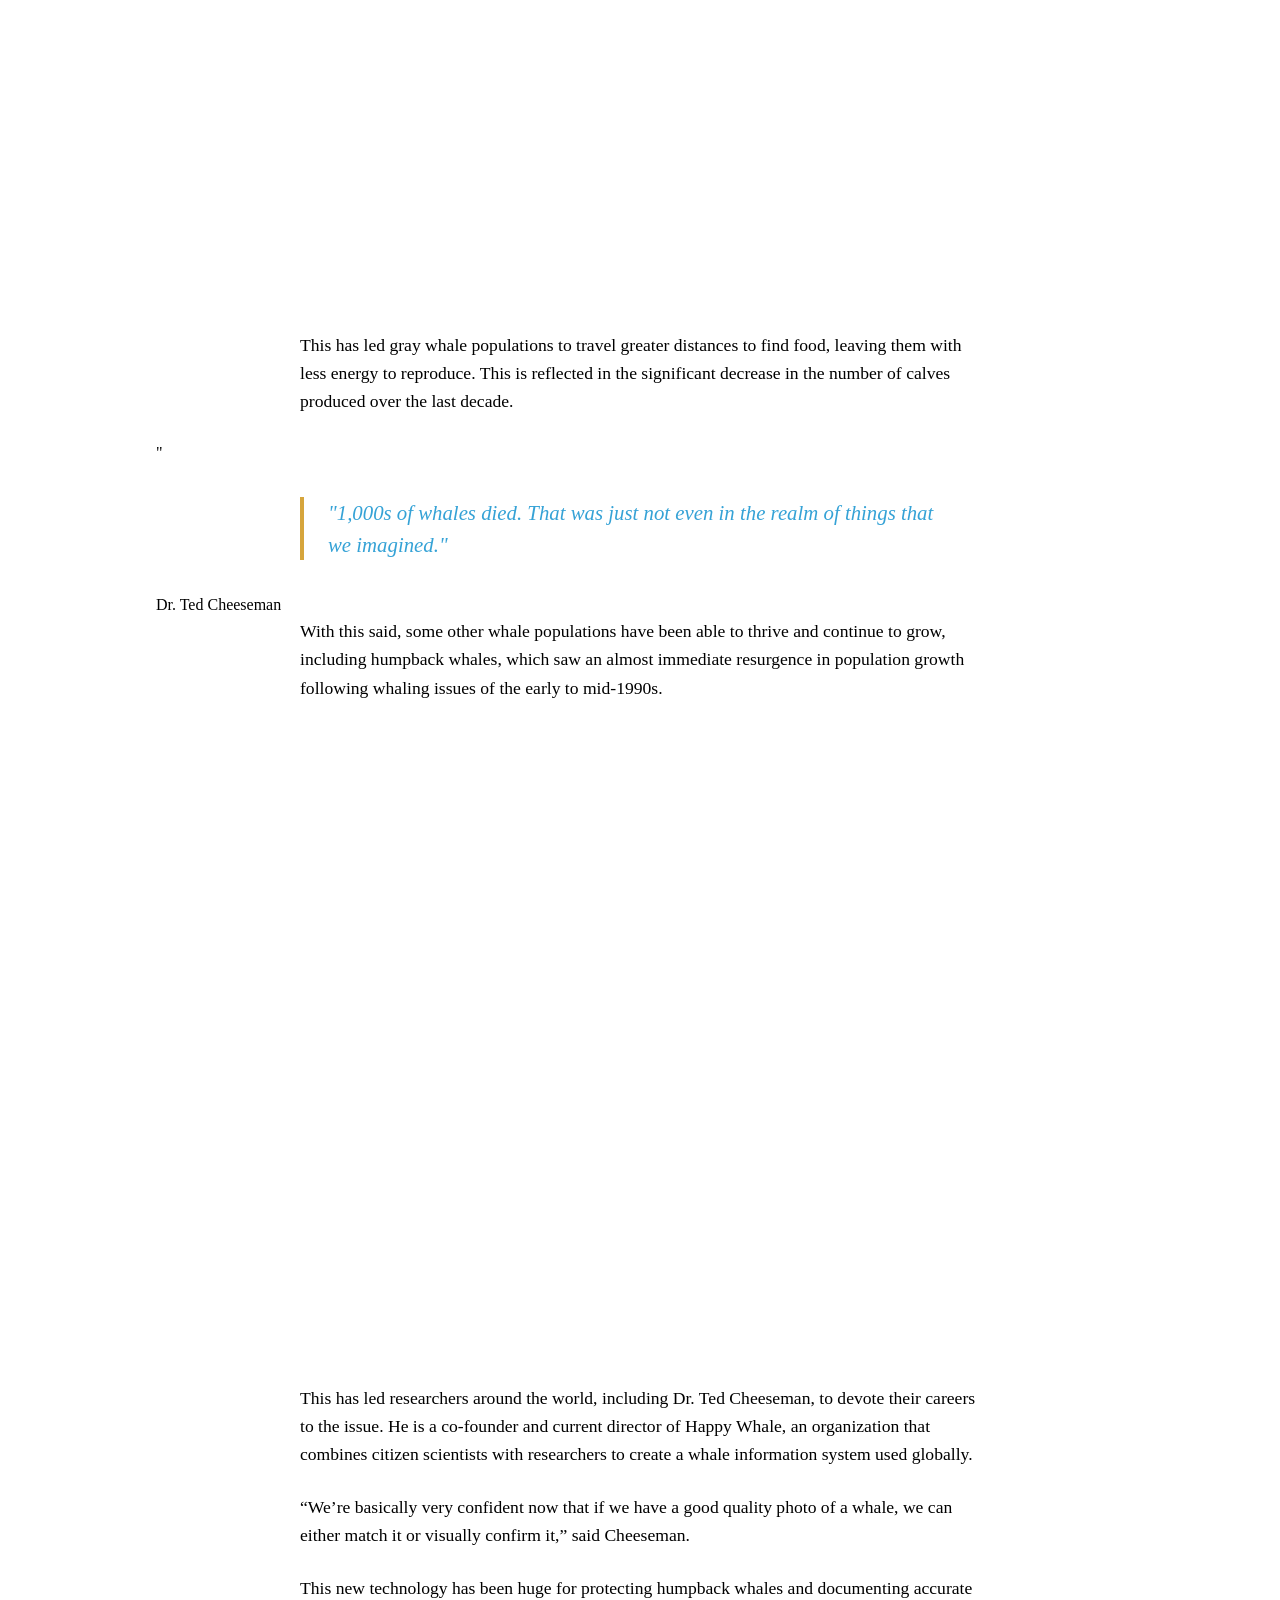
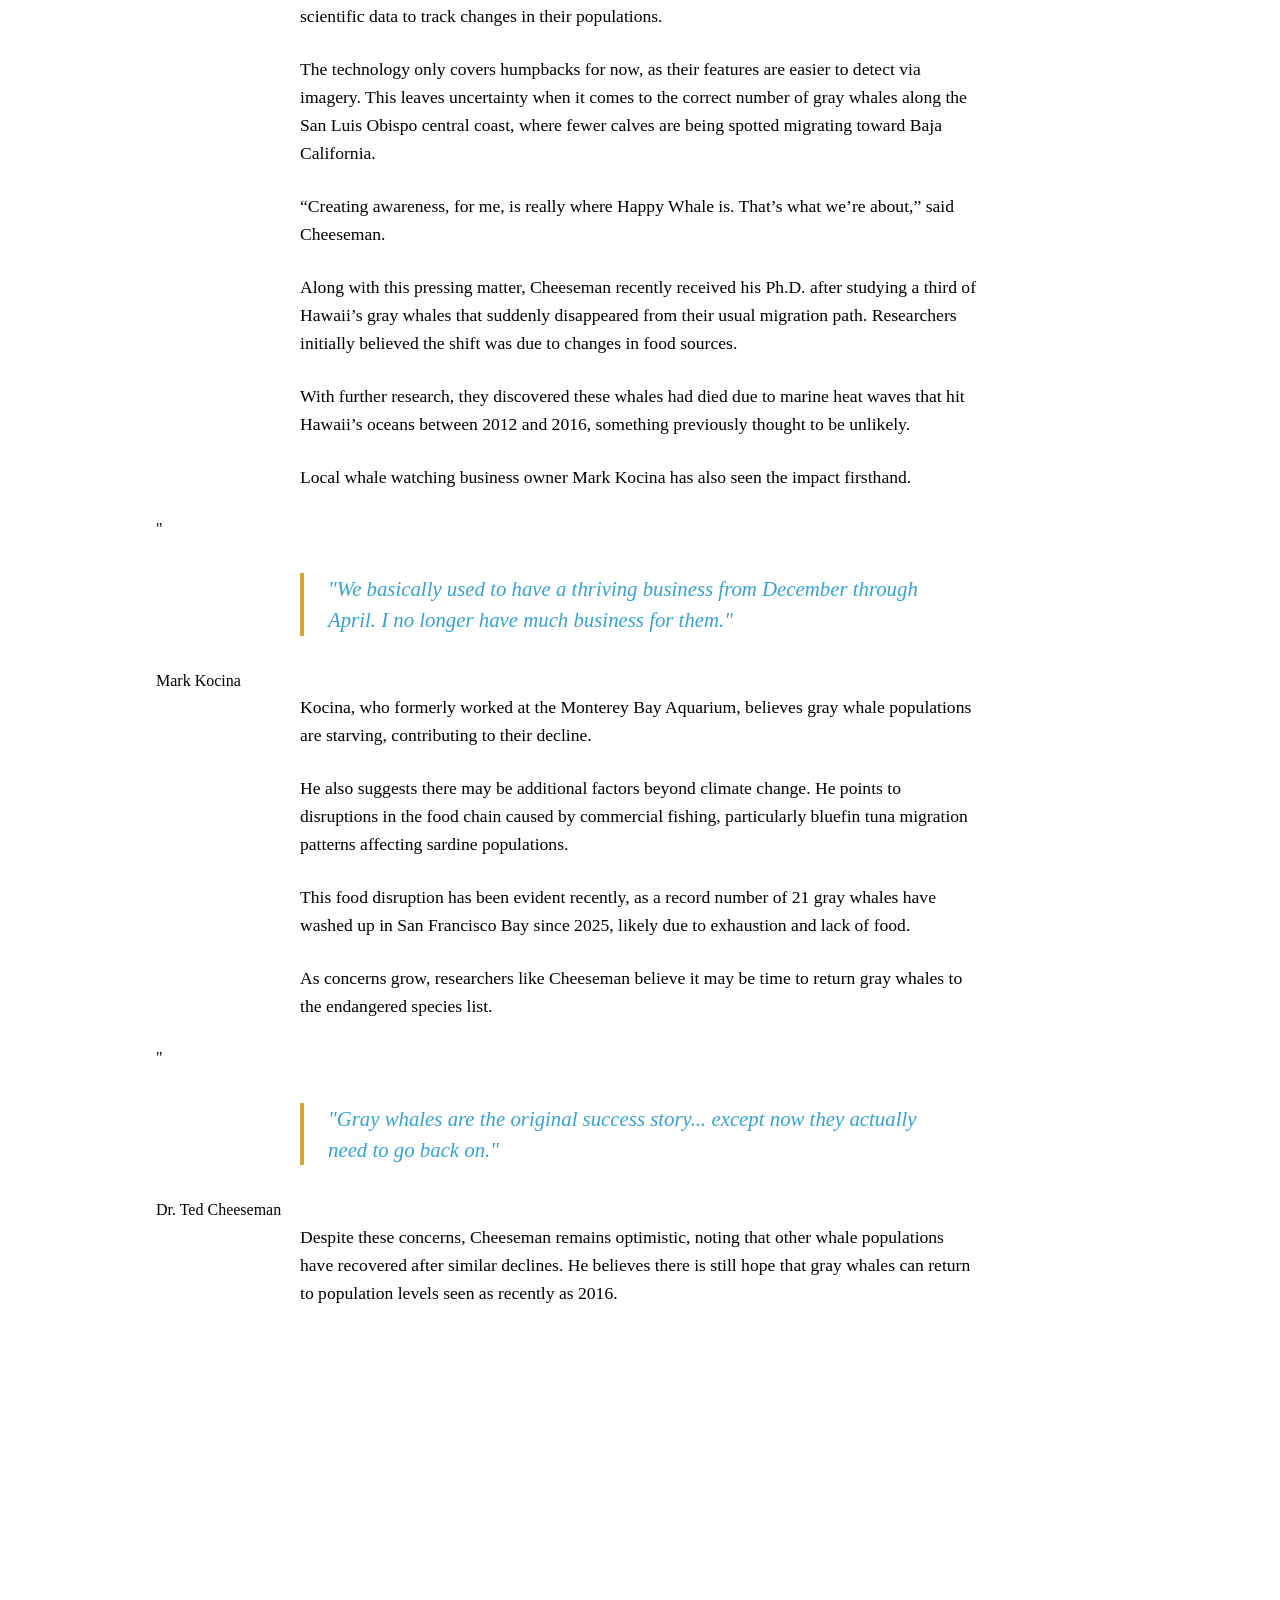
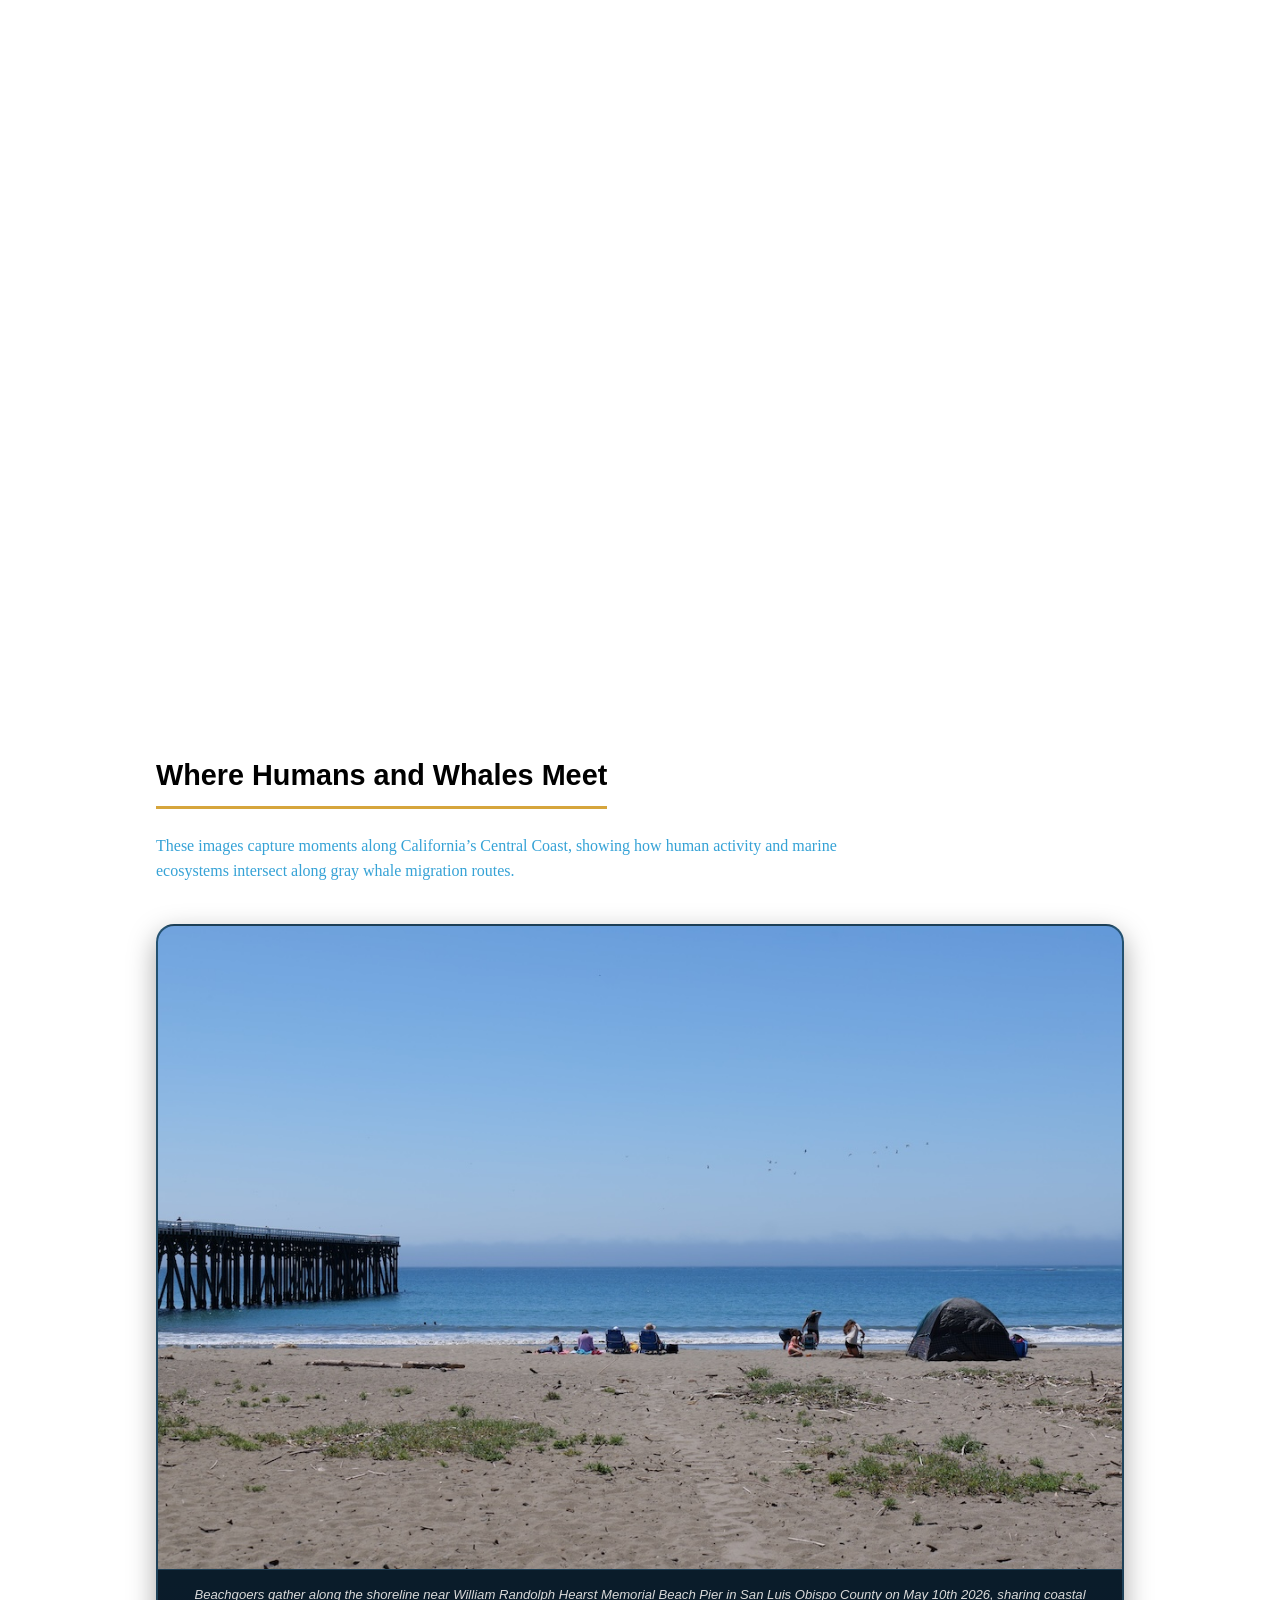
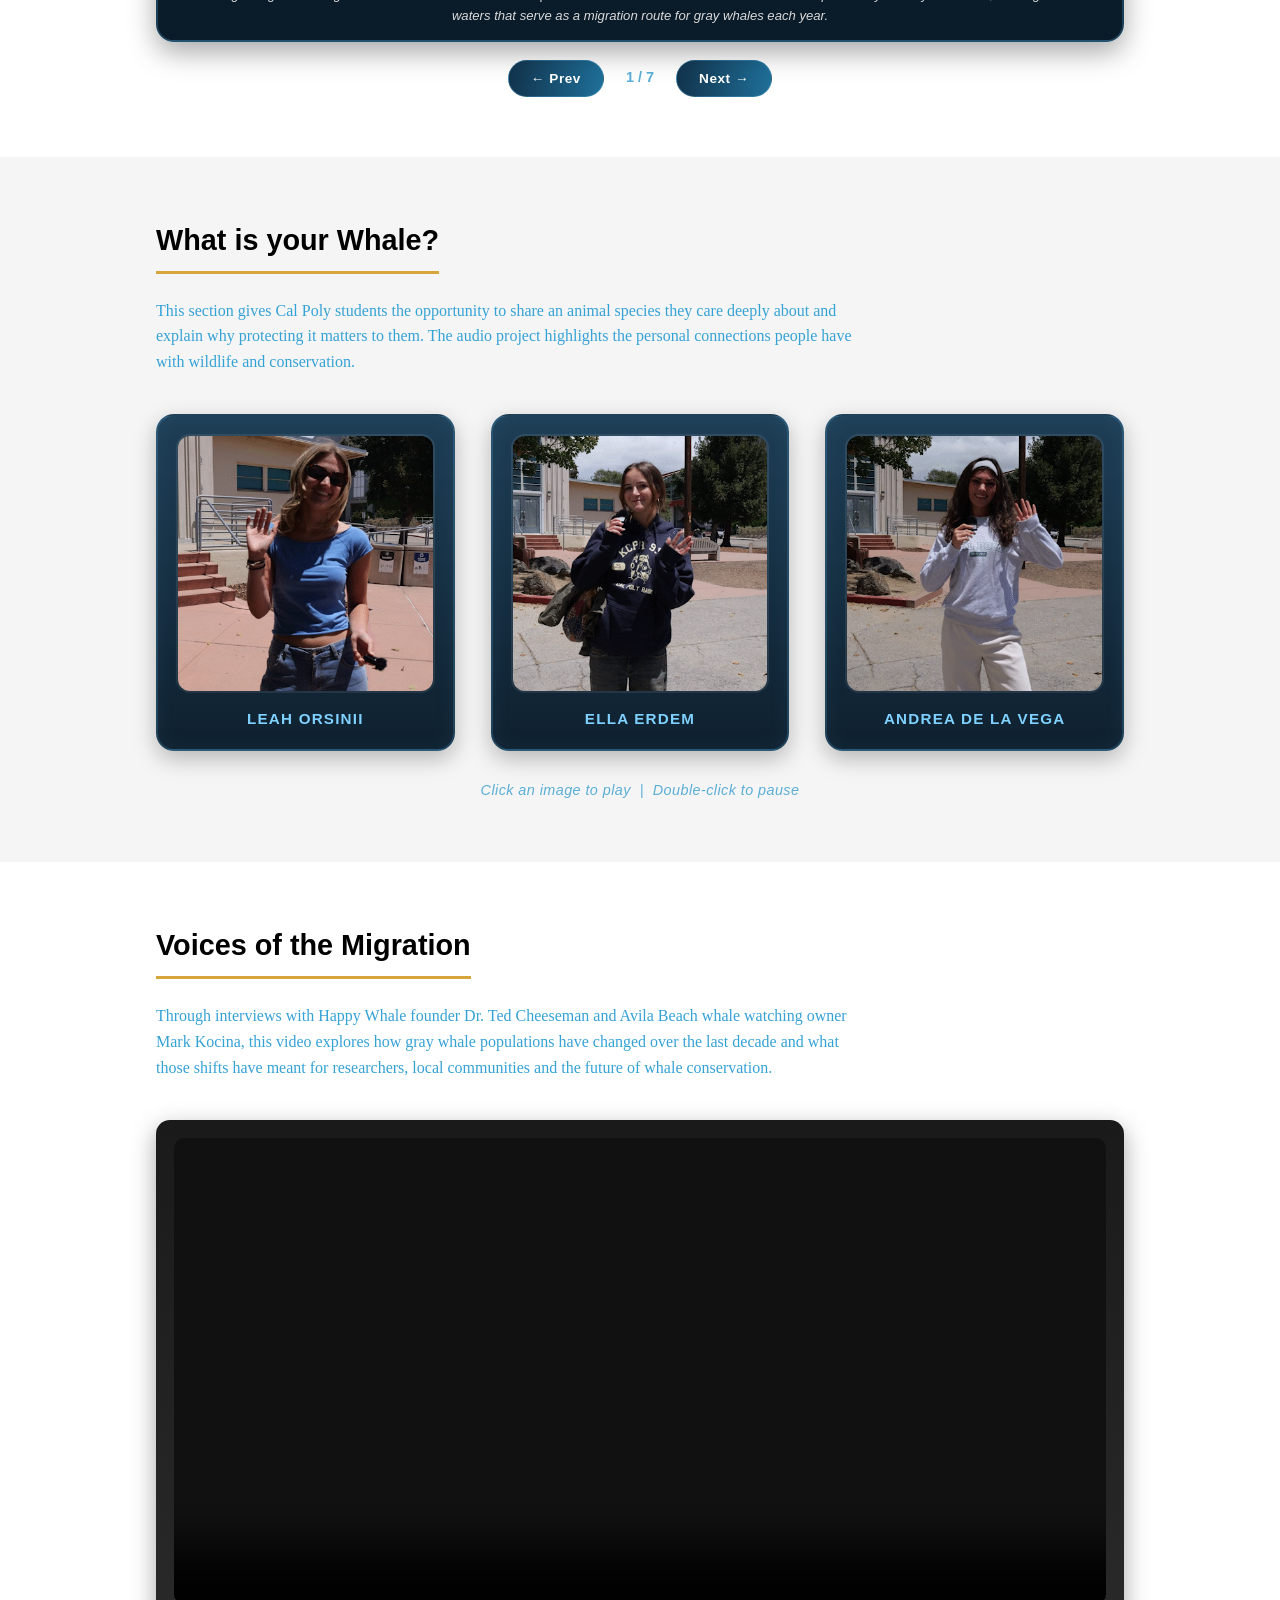
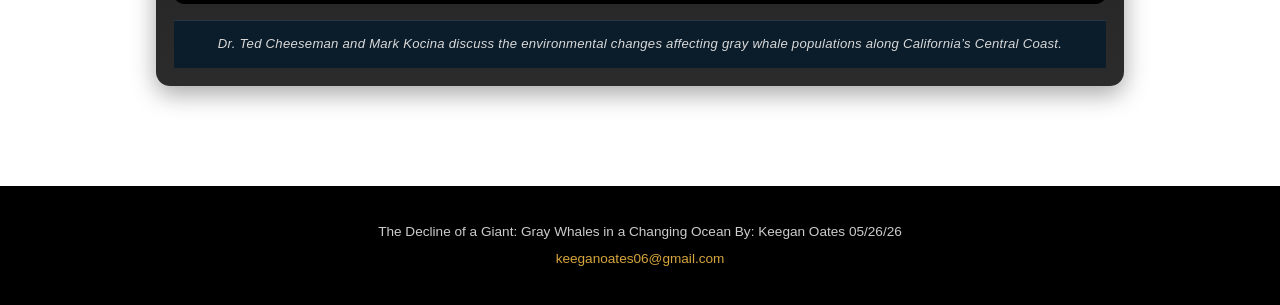
==== commit be8f9fa3: "Update index.html" ====
--- a/index.html
+++ b/index.html
@@ -71,8 +71,11 @@
 </div>
 <p>This has led gray whale populations to travel greater distances to find food, leaving them with less energy to reproduce. This is reflected in the significant decrease in the number of calves produced over the last decade.</p>
 
-    <blockquote>“1,000s of whales died. That was just not even in the realm of things that we imagined.”</blockquote>
-
+<div class="bq-ocean">
+  <span class="bq-open-mark" aria-hidden="true">"</span>
+  <blockquote>"1,000s of whales died. That was just not even in the realm of things that we imagined."</blockquote>
+  <span class="bq-label"> Dr. Ted Cheeseman</span>
+</div>
     <p>With this said, some other whale populations have been able to thrive and continue to grow, including humpback whales, which saw an almost immediate resurgence in population growth following whaling issues of the early to mid-1990s.</p>
 
     <div class="media-block">
@@ -102,9 +105,12 @@
     <p>With further research, they discovered these whales had died due to marine heat waves that hit Hawaii’s oceans between 2012 and 2016, something previously thought to be unlikely.</p>
 
     <p>Local whale watching business owner Mark Kocina has also seen the impact firsthand.</p>
-
-    <blockquote>“We basically used to have a thriving business from December through April. I no longer have much business for them.”</blockquote>
-
+        
+<div class="bq-ocean">
+  <span class="bq-open-mark" aria-hidden="true">"</span>
+  <blockquote>"We basically used to have a thriving business from December through April. I no longer have much business for them."</blockquote>
+  <span class="bq-label">Mark Kocina</span>
+</div>
     <p>Kocina, who formerly worked at the Monterey Bay Aquarium, believes gray whale populations are starving, contributing to their decline.</p>
 
     <p>He also suggests there may be additional factors beyond climate change. He points to disruptions in the food chain caused by commercial fishing, particularly bluefin tuna migration patterns affecting sardine populations.</p>
@@ -113,8 +119,11 @@
 
     <p>As concerns grow, researchers like Cheeseman believe it may be time to return gray whales to the endangered species list.</p>
 
-    <blockquote>“Gray whales are the original success story... except now they actually need to go back on.”</blockquote>
-
+<div class="bq-ocean">
+  <span class="bq-open-mark" aria-hidden="true">"</span>
+  <blockquote>"Gray whales are the original success story... except now they actually need to go back on."</blockquote>
+  <span class="bq-label">Dr. Ted Cheeseman</span>
+</div>
     <p>Despite these concerns, Cheeseman remains optimistic, noting that other whale populations have recovered after similar declines. He believes there is still hope that gray whales can return to population levels seen as recently as 2016.</p>
 </section>
 
@@ -297,4 +306,4 @@
 
     <script src="script.js"></script>
 </body>
-</html>+</html>
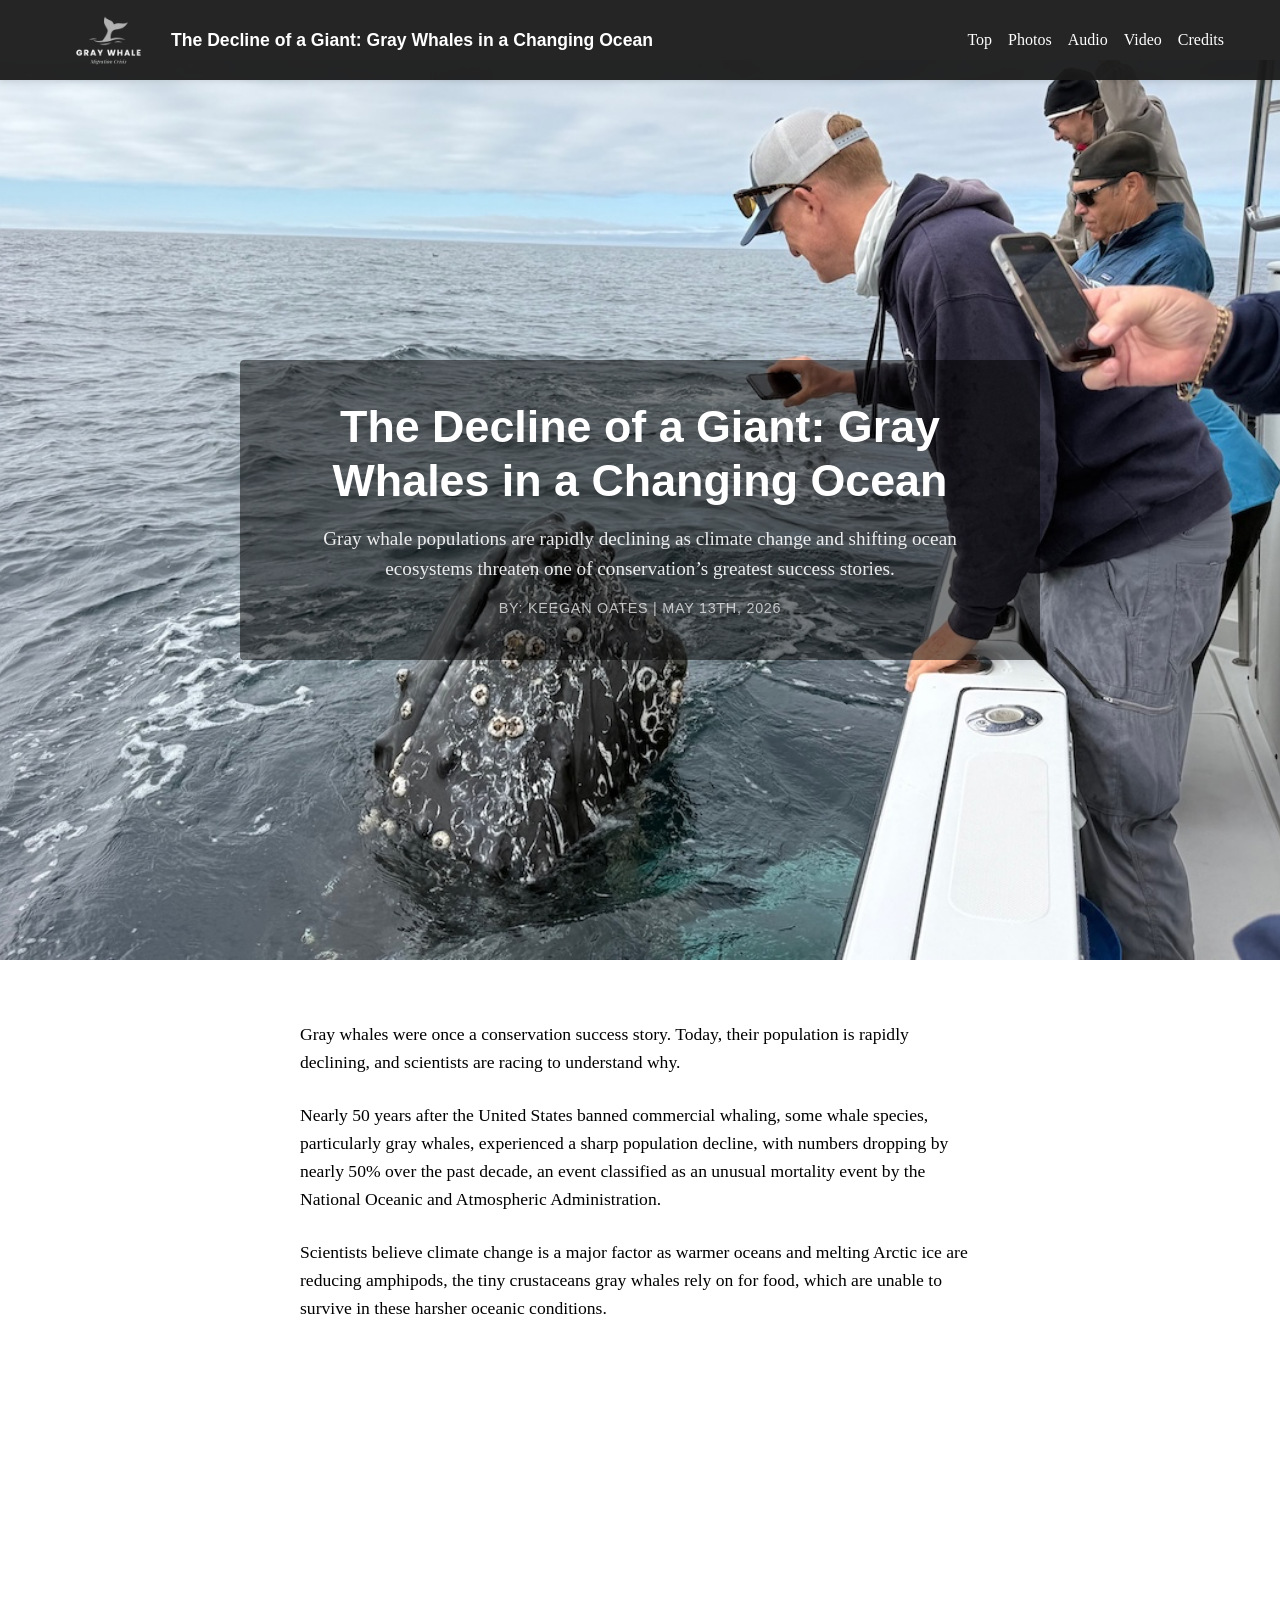
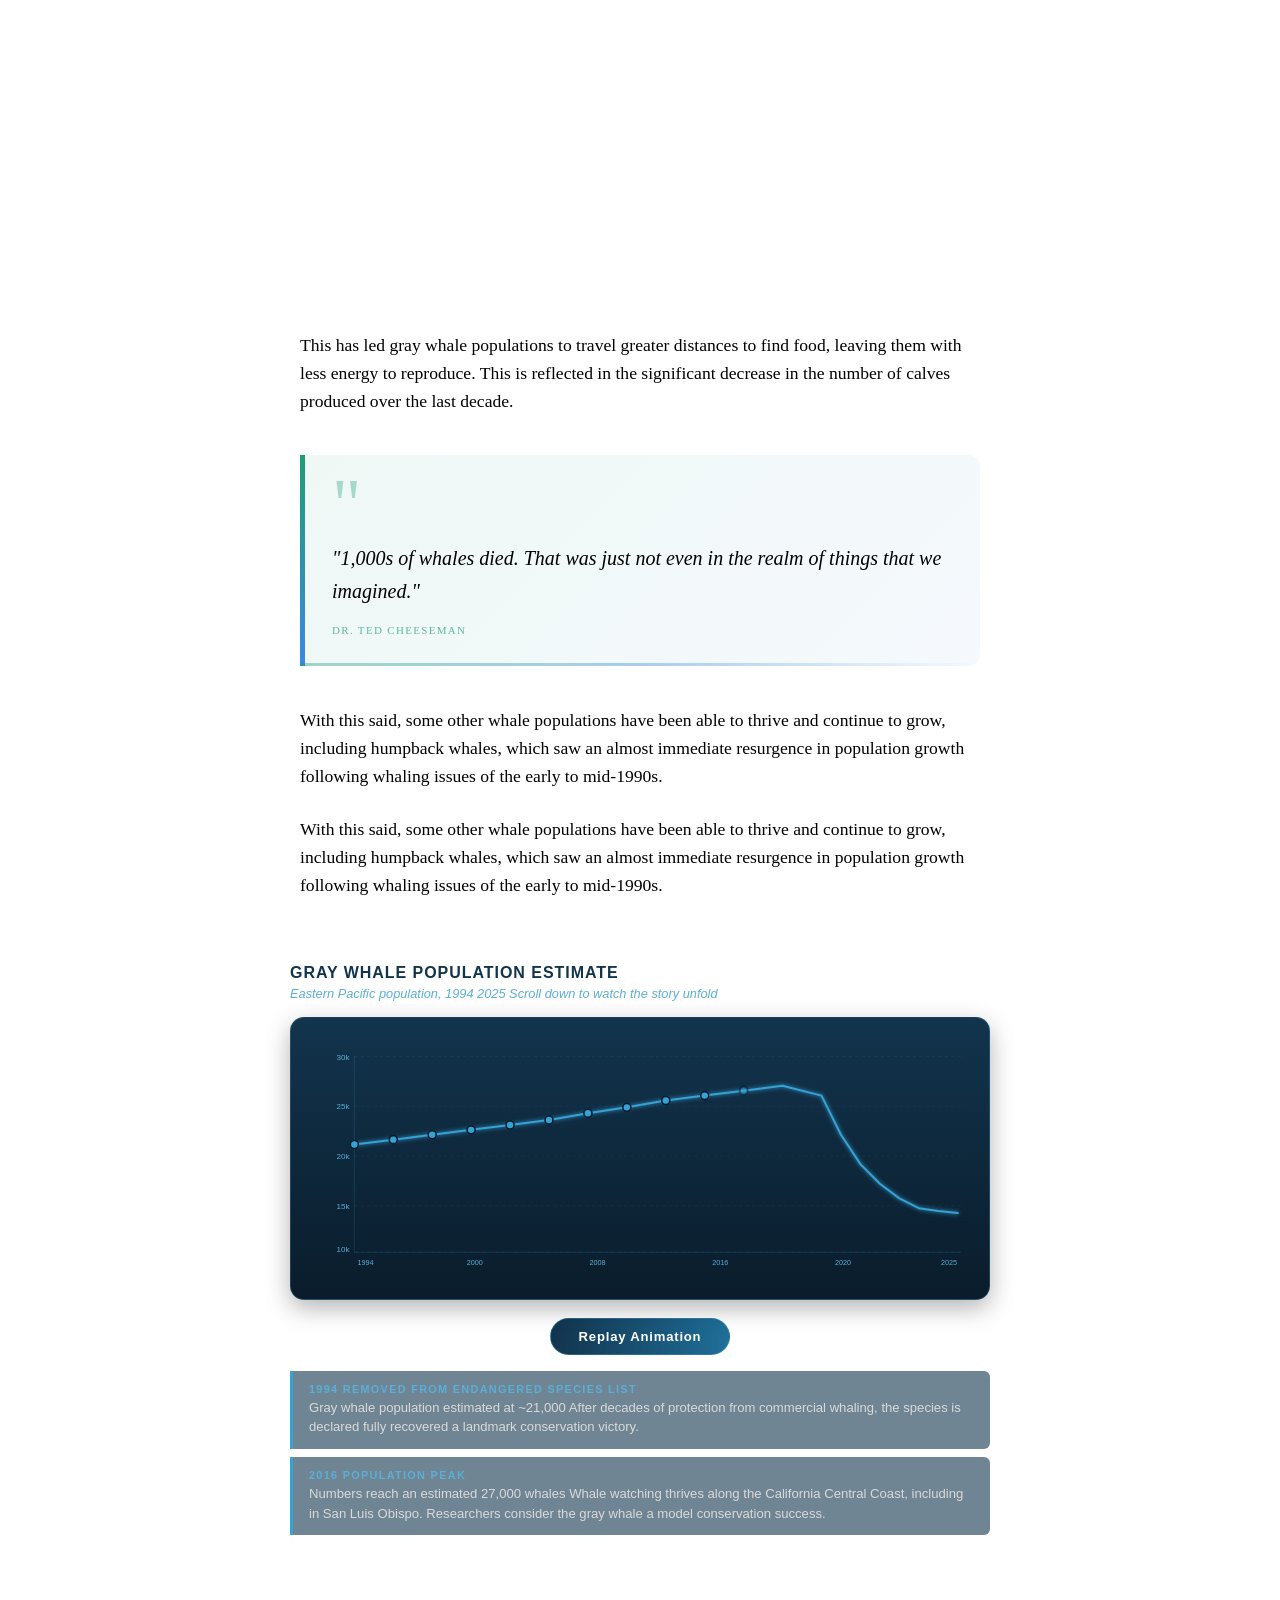
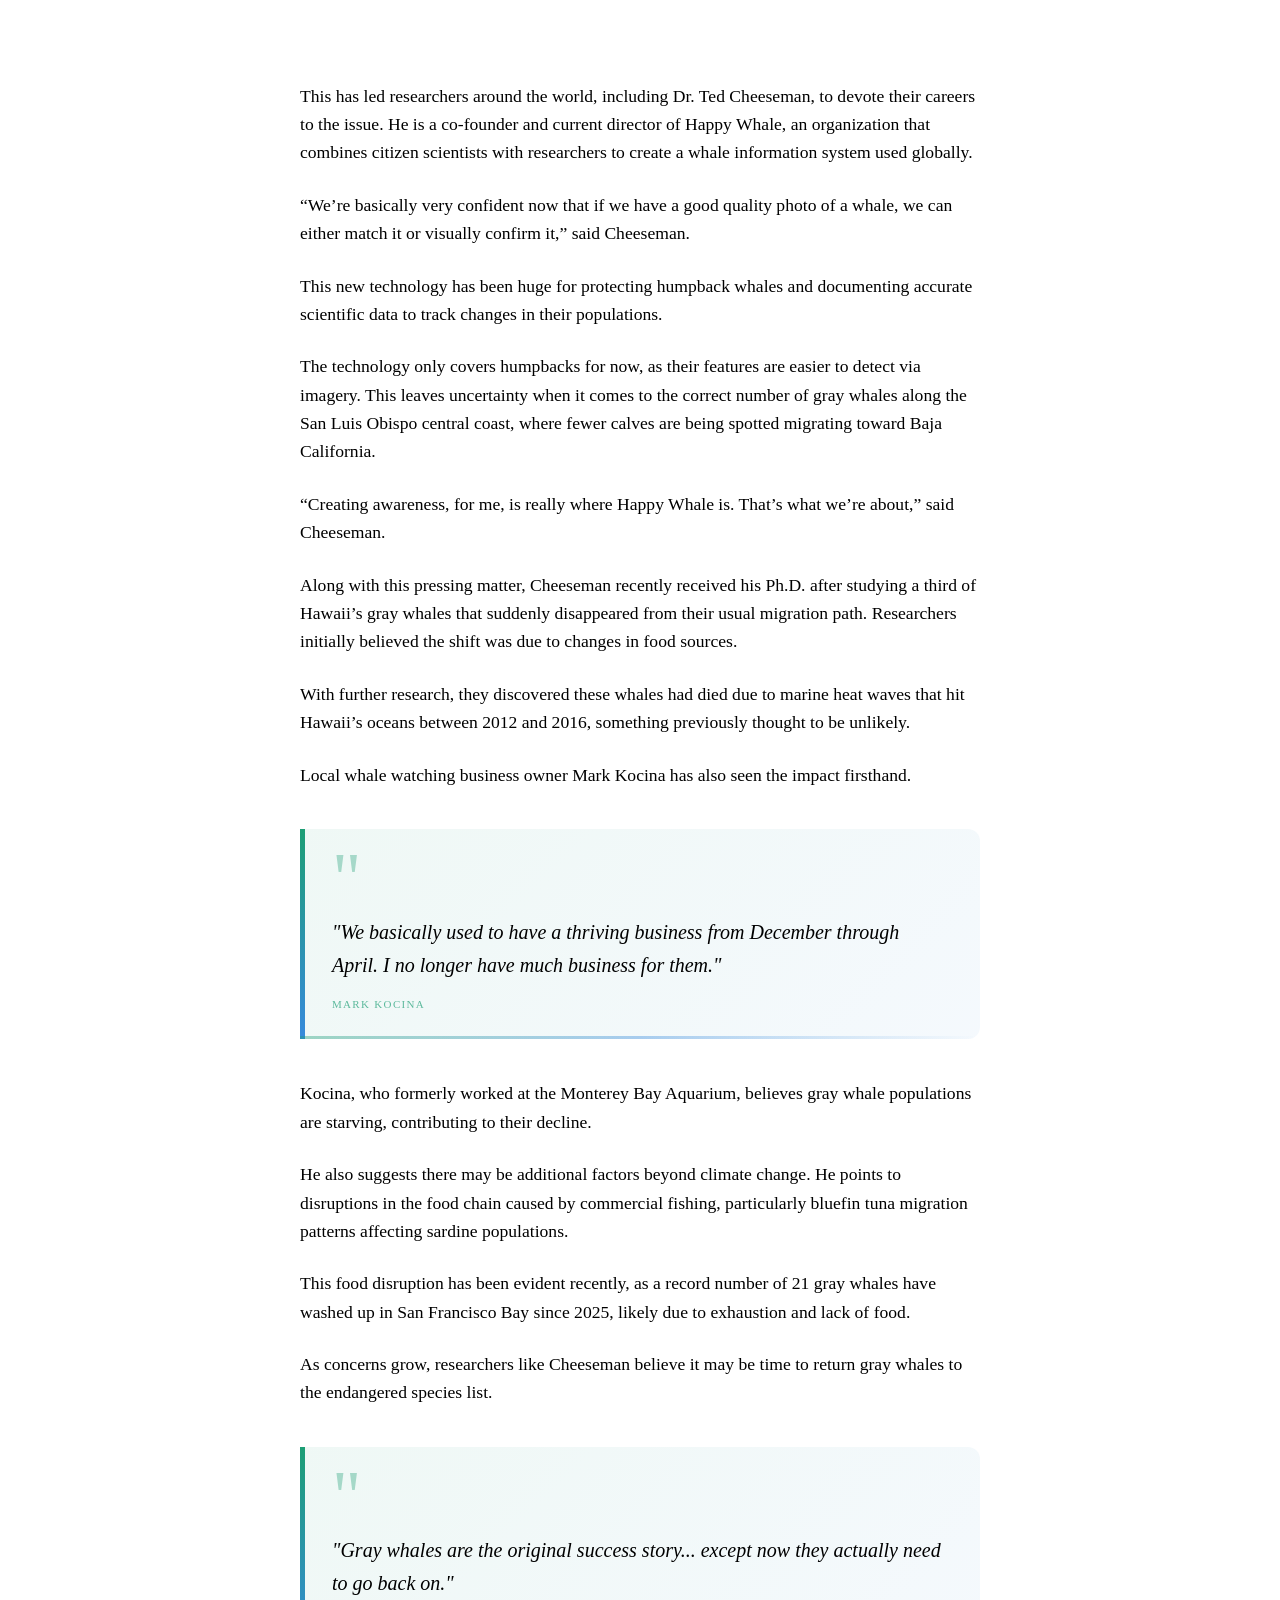
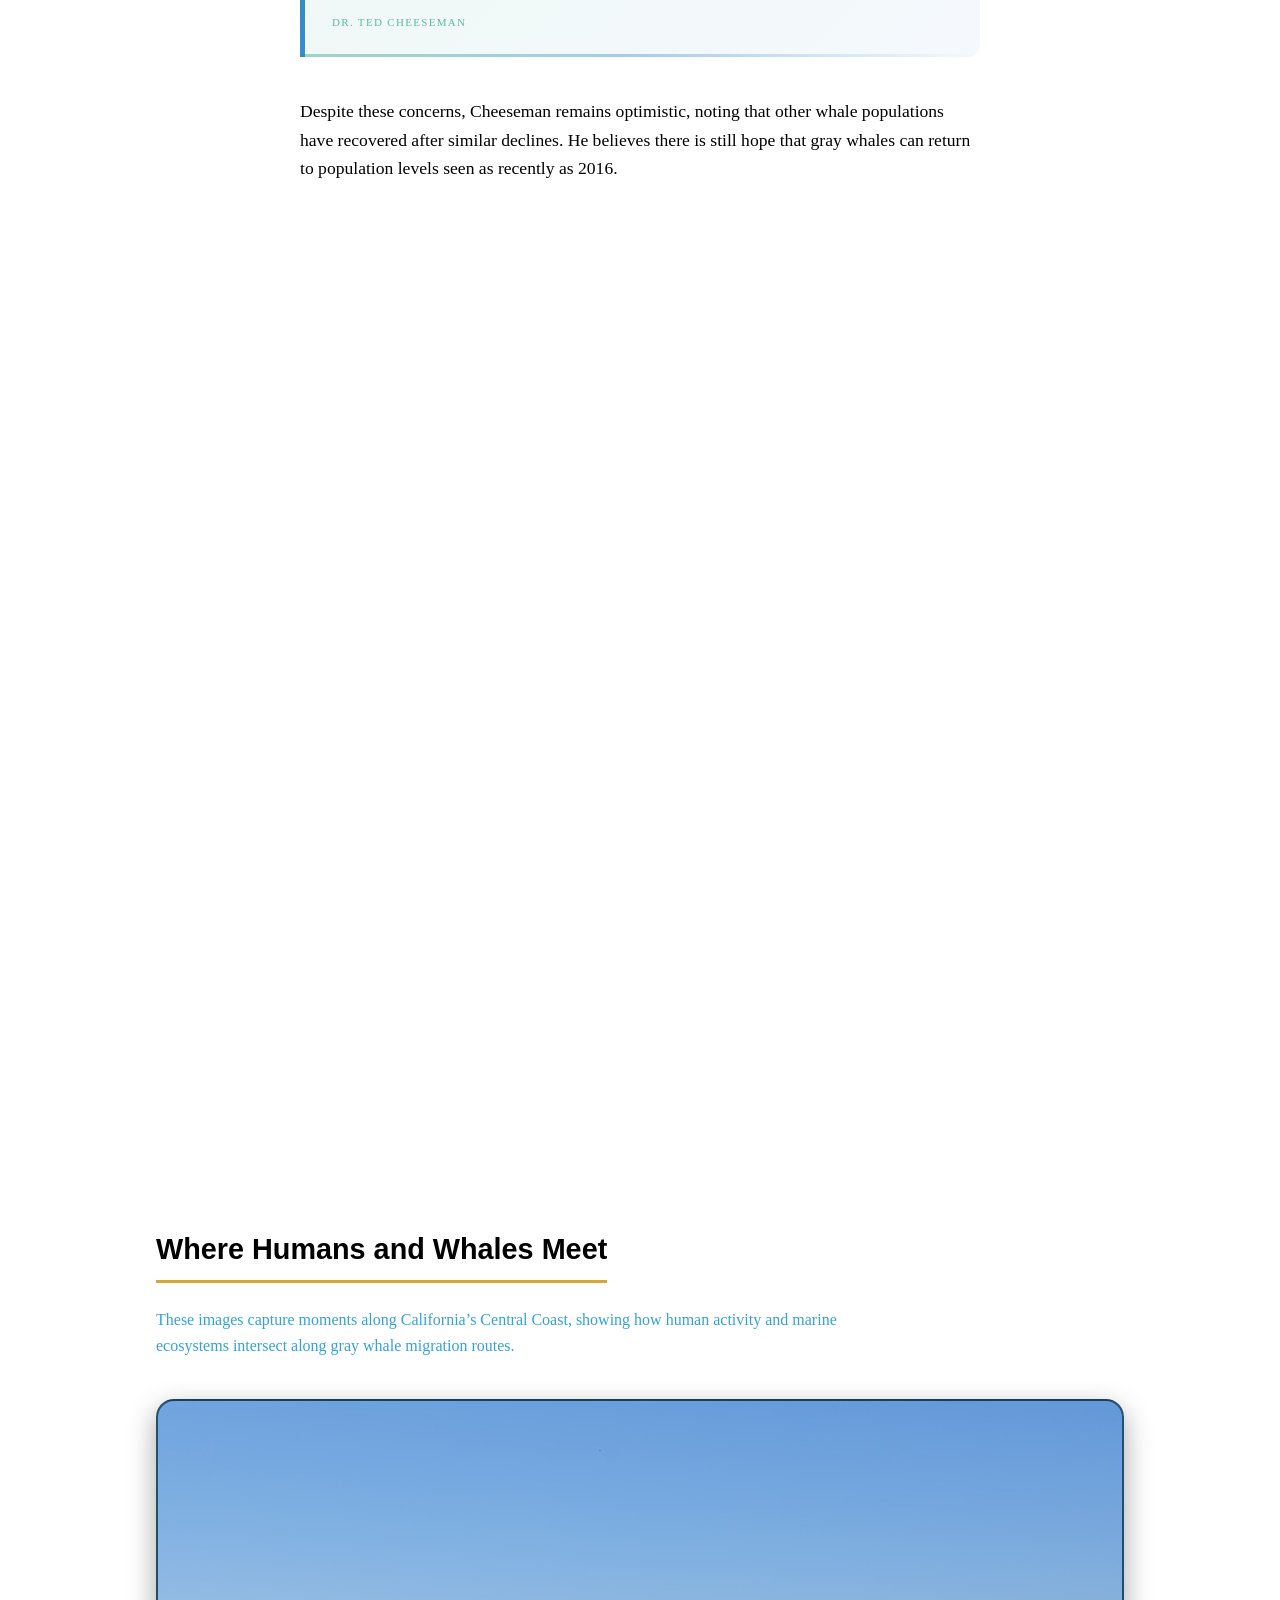
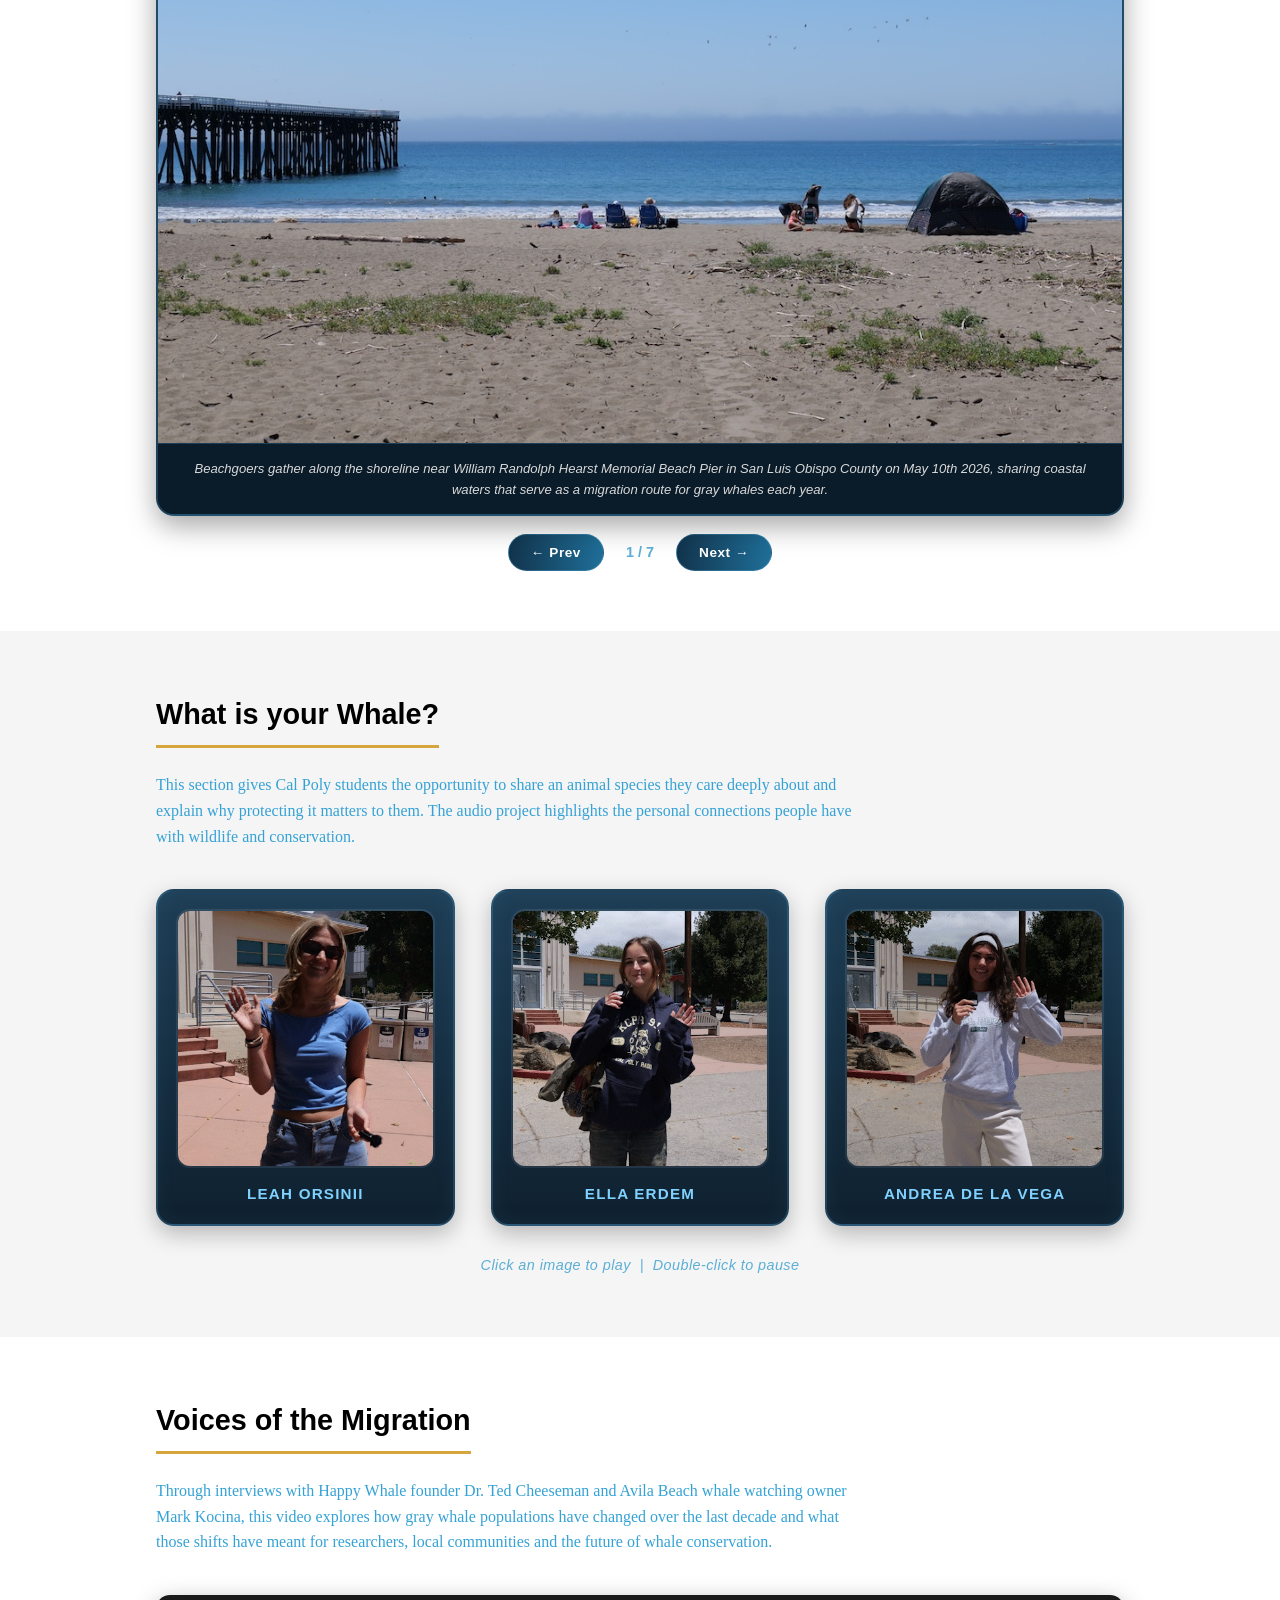
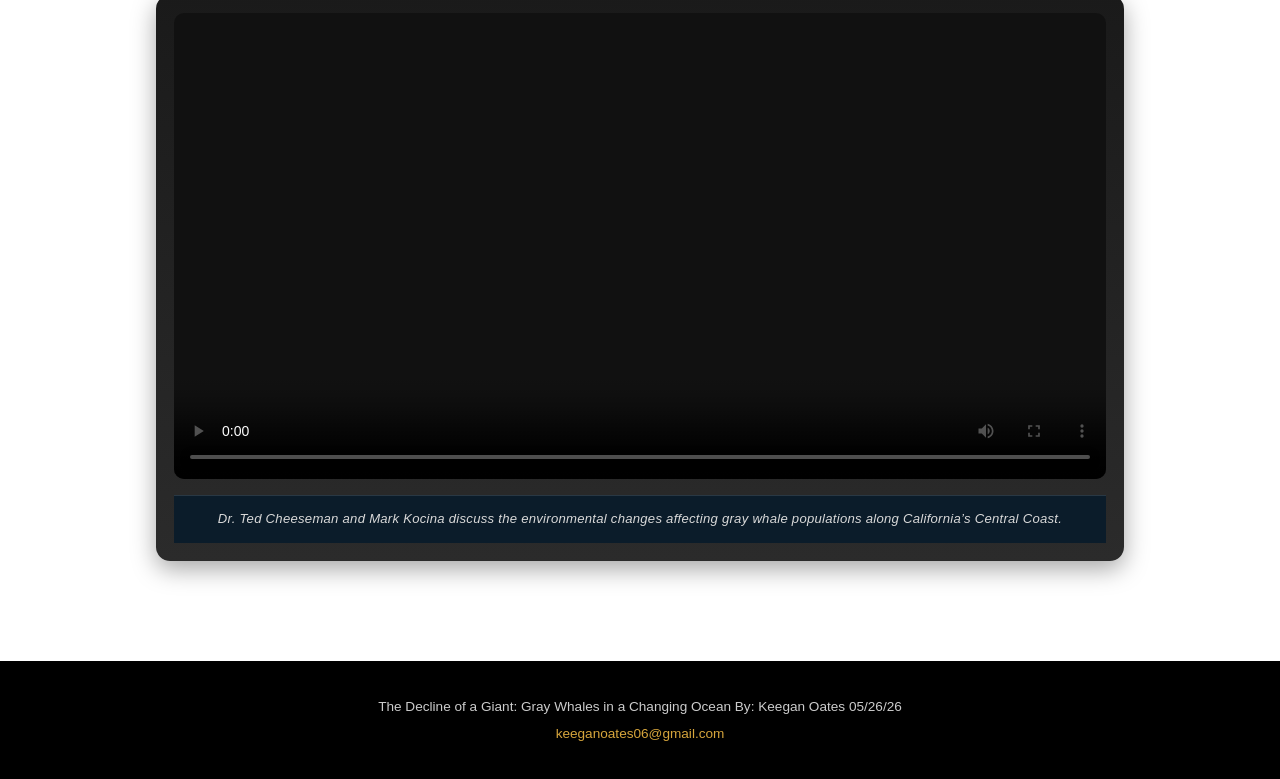
==== commit 5293a3f9: "Update index.html" ====
--- a/index.html
+++ b/index.html
@@ -78,15 +78,12 @@
 </div>
     <p>With this said, some other whale populations have been able to thrive and continue to grow, including humpback whales, which saw an almost immediate resurgence in population growth following whaling issues of the early to mid-1990s.</p>
 
+     <p>With this said, some other whale populations have been able to thrive and continue to grow, including humpback whales, which saw an almost immediate resurgence in population growth following whaling issues of the early to mid-1990s.</p>
     <div class="media-block">
     <iframe 
-        src="https://cdn.knightlab.com/libs/storyline/latest/embed/index.html?dataURL=https%3A%2F%2Fdocs.google.com%2Fspreadsheets%2Fd%2Fe%2F2PACX-1vSseQRwOopdyb5i0tEJtiOhi9dx3zW6YJqRQCVdBzyubd7rbloT5rfT3pOWOdh_ImS5we2Re0kkl48I%2Fpubhtml&amp;dataYCol=estimatedpopulation&amp;dataXCol=year&amp;dataDateFormat=%25Y&amp;chartDateFormat=%25Y&amp;chartYLabel=estimatedpopulation&amp;sliderCardTitleCol=event&amp;sliderCardTextCol=description" 
-        style="width:100%; height:650px;" 
-        frameborder="0" 
-        marginwidth="0" 
-        marginheight="0" 
-        vspace="0" 
-        hspace="0">
+        src="infographic/population-chart-2.html"
+        style="width:100%; height:750px;"
+        frameborder="0">
     </iframe>
 </div>
 
--- a/style.css
+++ b/style.css
@@ -256,22 +256,67 @@
 /* ============================================
    STORY TEXT SECTION
    ============================================ */
-
 .story-text p {
     max-width: 680px;
     margin: 0 auto 1.4em;
     font-size: 1.1em;
 }
 
+.bq-ocean {
+  max-width: 680px;
+  margin: 40px auto;
+  position: relative;
+  padding: 28px 32px 24px 32px;
+  border-radius: 0 12px 12px 0;
+  background: linear-gradient(135deg, rgba(29,158,117,0.07) 0%, rgba(55,138,221,0.05) 100%);
+  overflow: hidden;
+}
+
+/* gradient left bar */
+.bq-ocean::before {
+  content: '';
+  position: absolute;
+  left: 0; top: 0; bottom: 0;
+  width: 5px;
+  background: linear-gradient(to bottom, #1D9E75, #378ADD);
+}
+
+/* fading bottom line */
+.bq-ocean::after {
+  content: '';
+  position: absolute;
+  bottom: 0; left: 0; right: 0;
+  height: 3px;
+  background: linear-gradient(to right, #1D9E75, #378ADD, transparent);
+  opacity: 0.4;
+}
+
+.bq-open-mark {
+  display: block;
+  font-size: 72px;
+  line-height: 0.6;
+  margin-bottom: 16px;
+  font-family: Georgia, serif;
+  color: #1D9E75;
+  opacity: 0.35;
+}
+
 blockquote {
-    max-width: 680px;
-    margin: 32px auto;
-    padding: 0 24px;
-    border-left: 4px solid var(--accent-color);
-    font-size: 1.3em;
-    font-style: italic;
-    color: var(--secondary-color);
-    line-height: 1.5;
+  margin: 0;
+  font-size: 1.25em;
+  font-style: italic;
+  font-family: Georgia, serif;
+  line-height: 1.65;
+}
+
+.bq-label {
+  display: inline-block;
+  margin-top: 14px;
+  font-size: 11px;
+  letter-spacing: 0.12em;
+  text-transform: uppercase;
+  color: #1D9E75;
+  opacity: 0.7;
 }
 
 /* Alternate background for every other section */
@@ -280,7 +325,6 @@
     background-color: #f5f5f5;
     padding: 60px calc(50% - 500px + var(--spacing-unit));
 }
-
 /* ============================================
    PHOTOS / SLIDESHOW
    ============================================ */
@@ -622,4 +666,4 @@
         background-attachment: scroll;
         min-height: 200px;
     }
-}+}
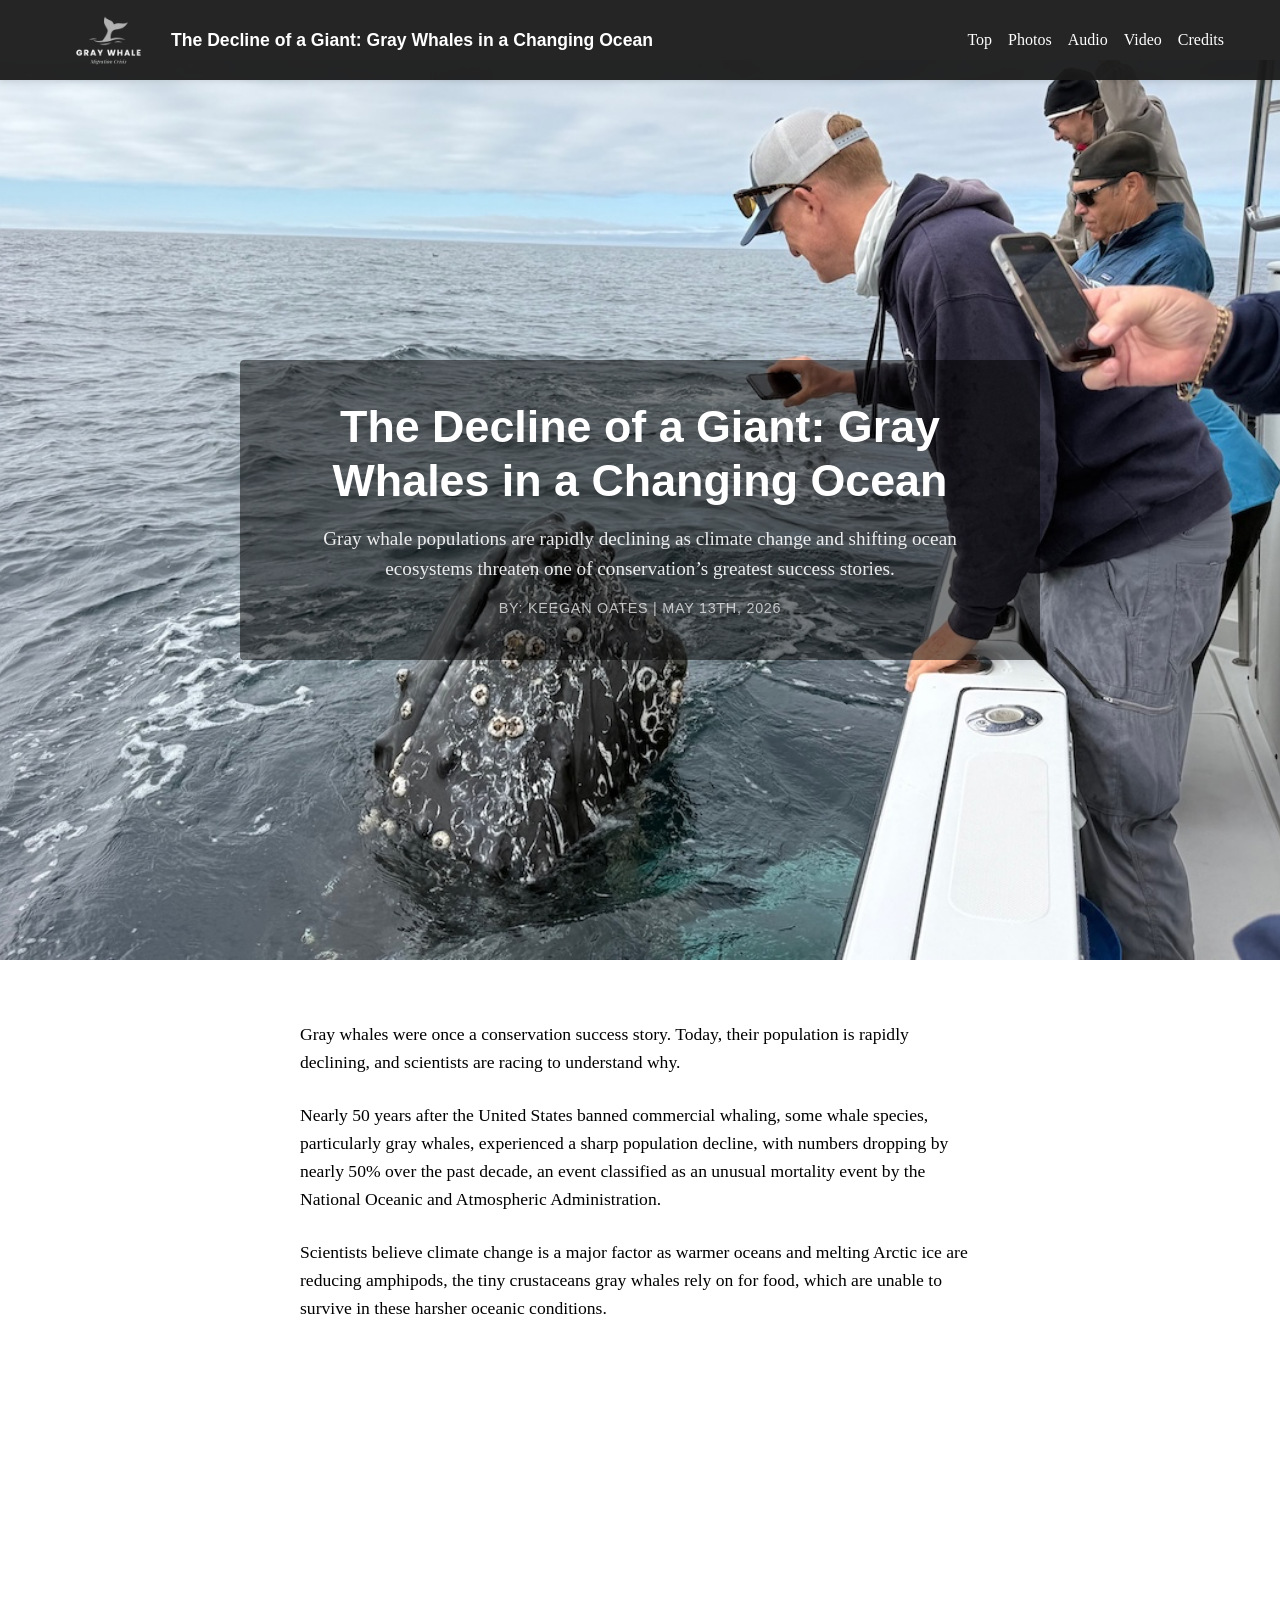
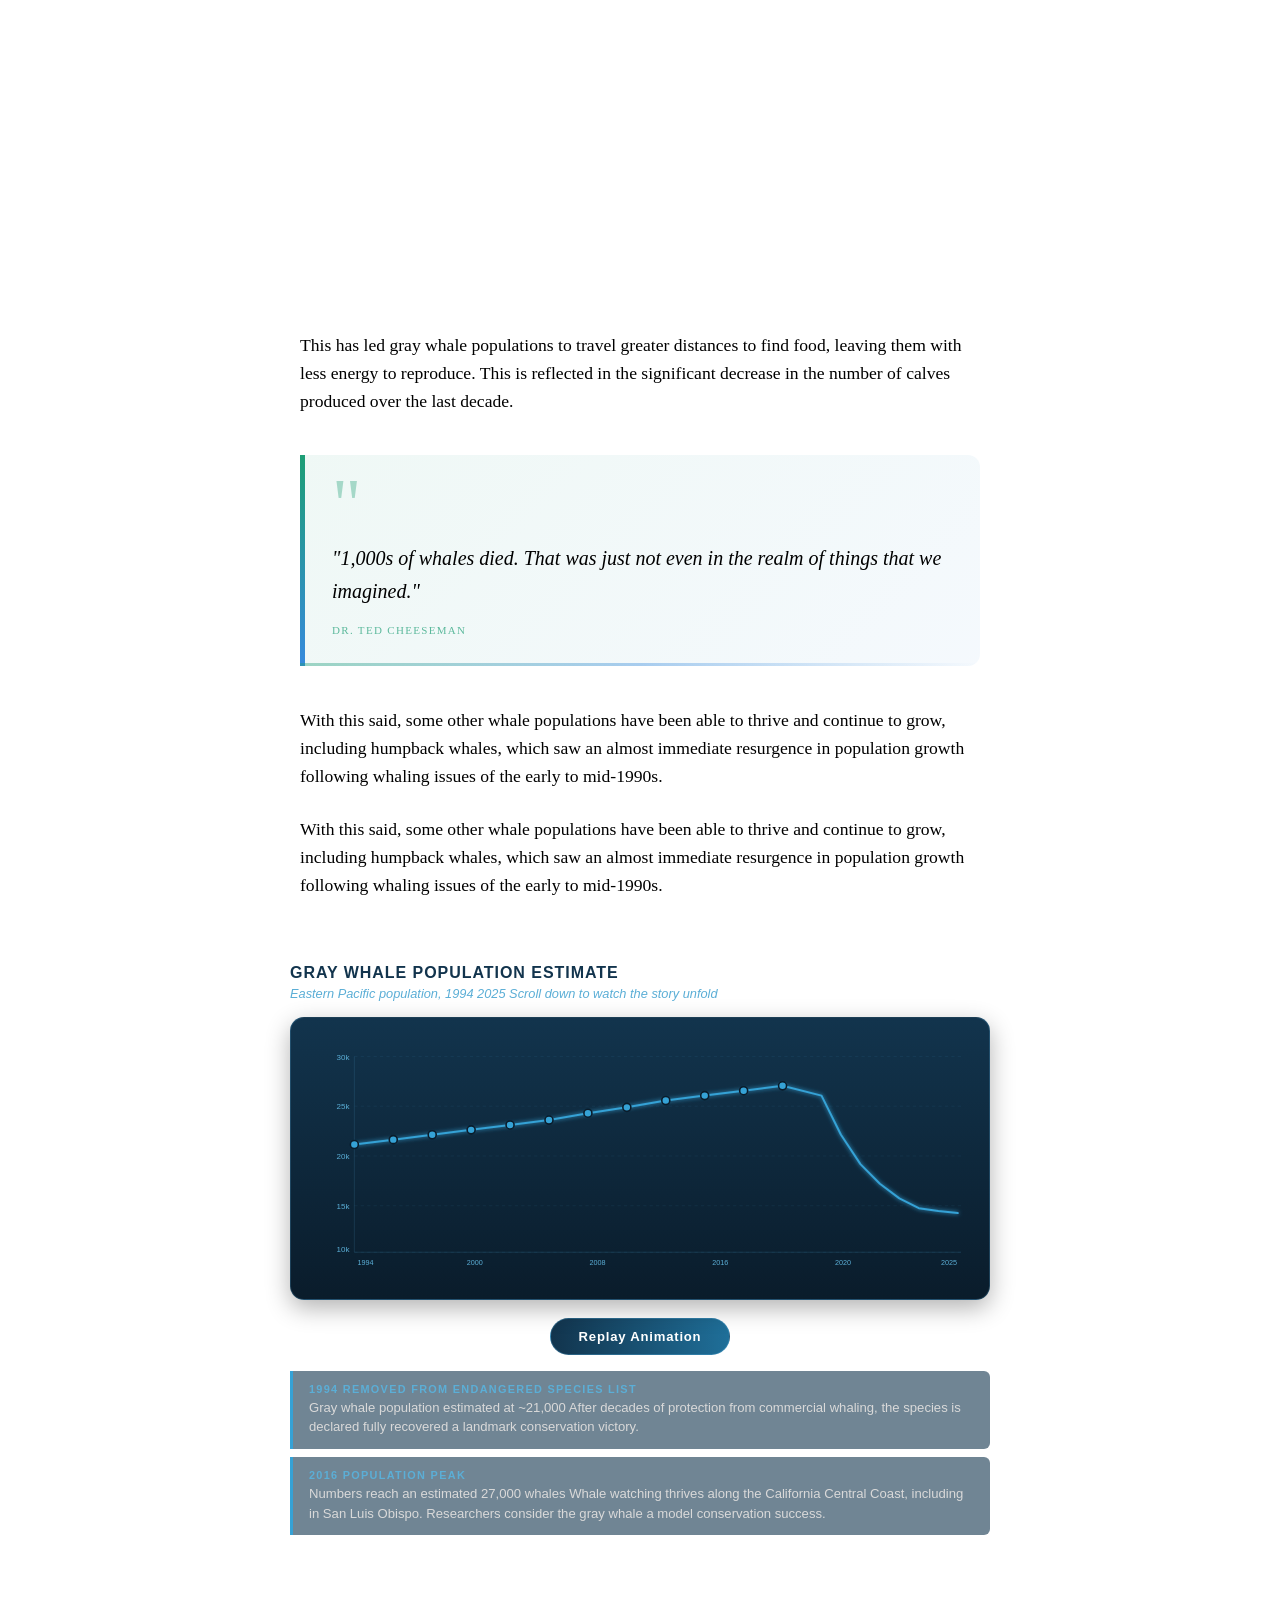
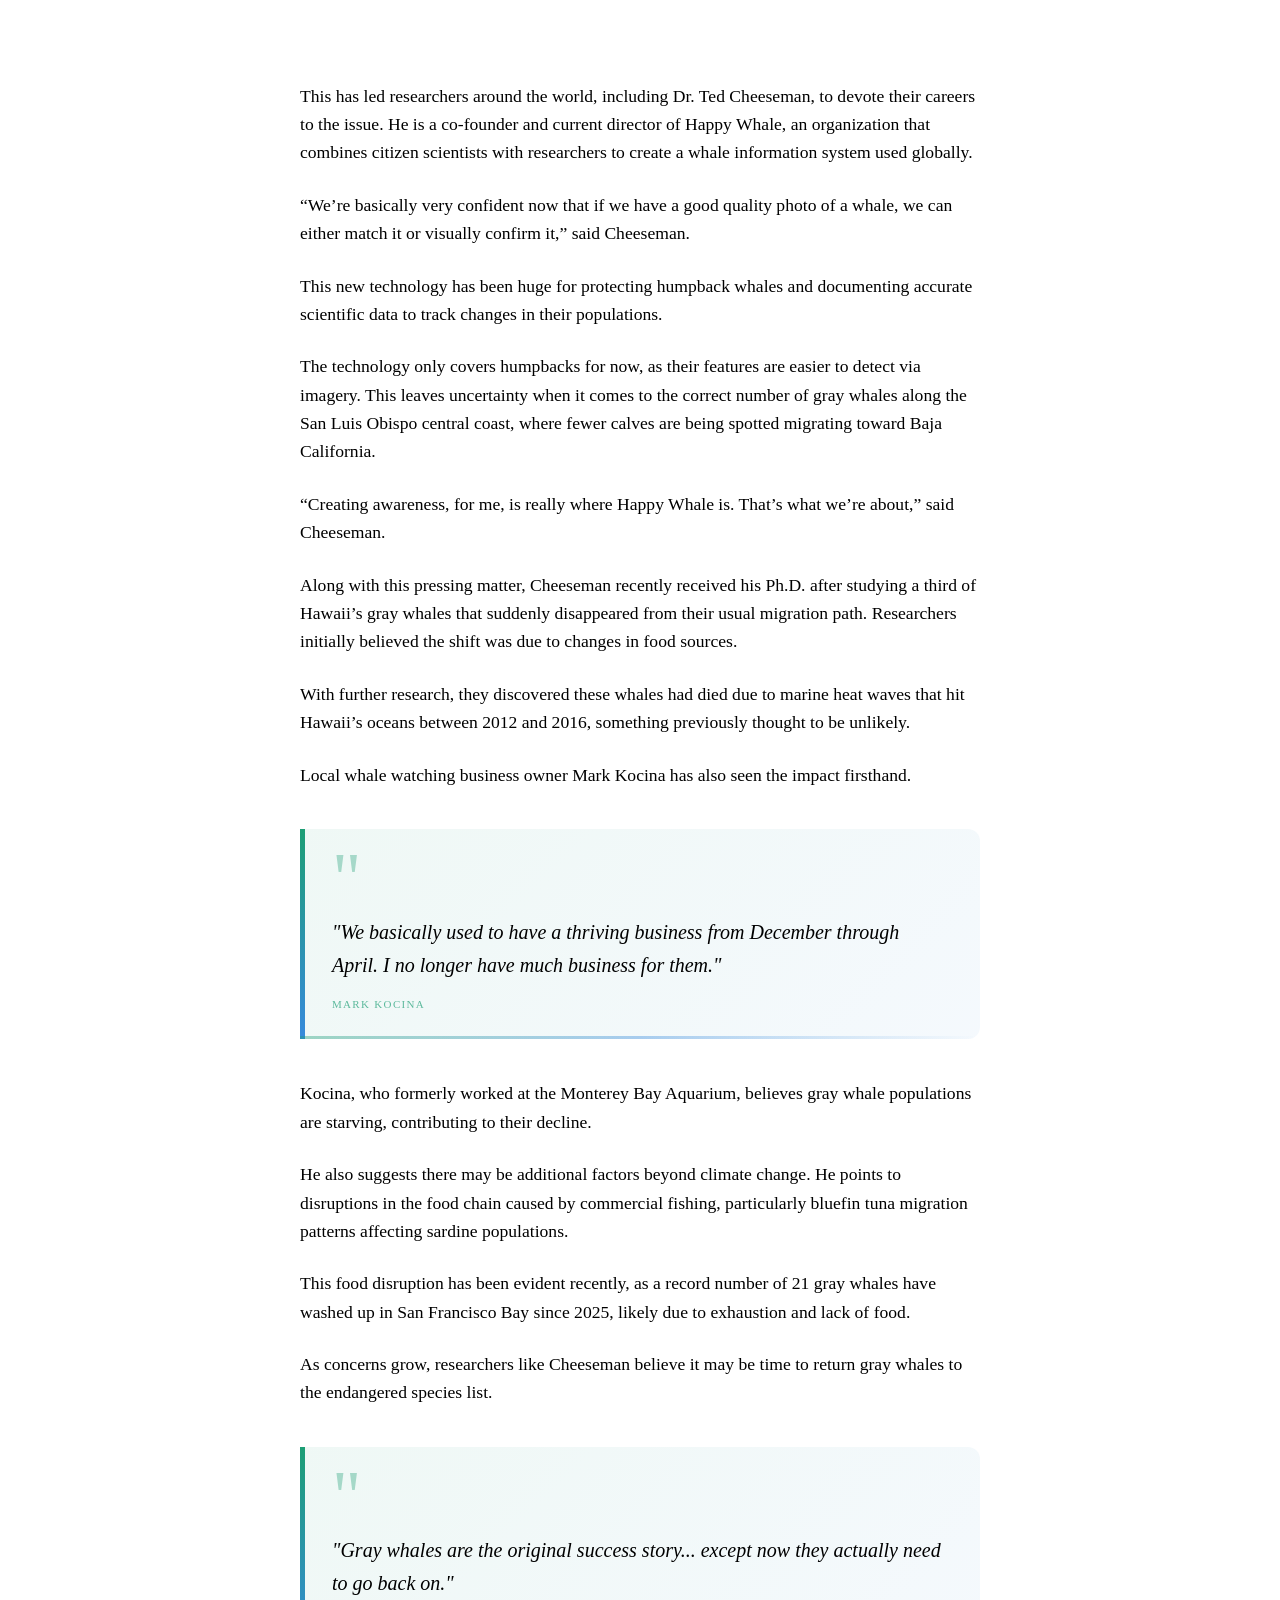
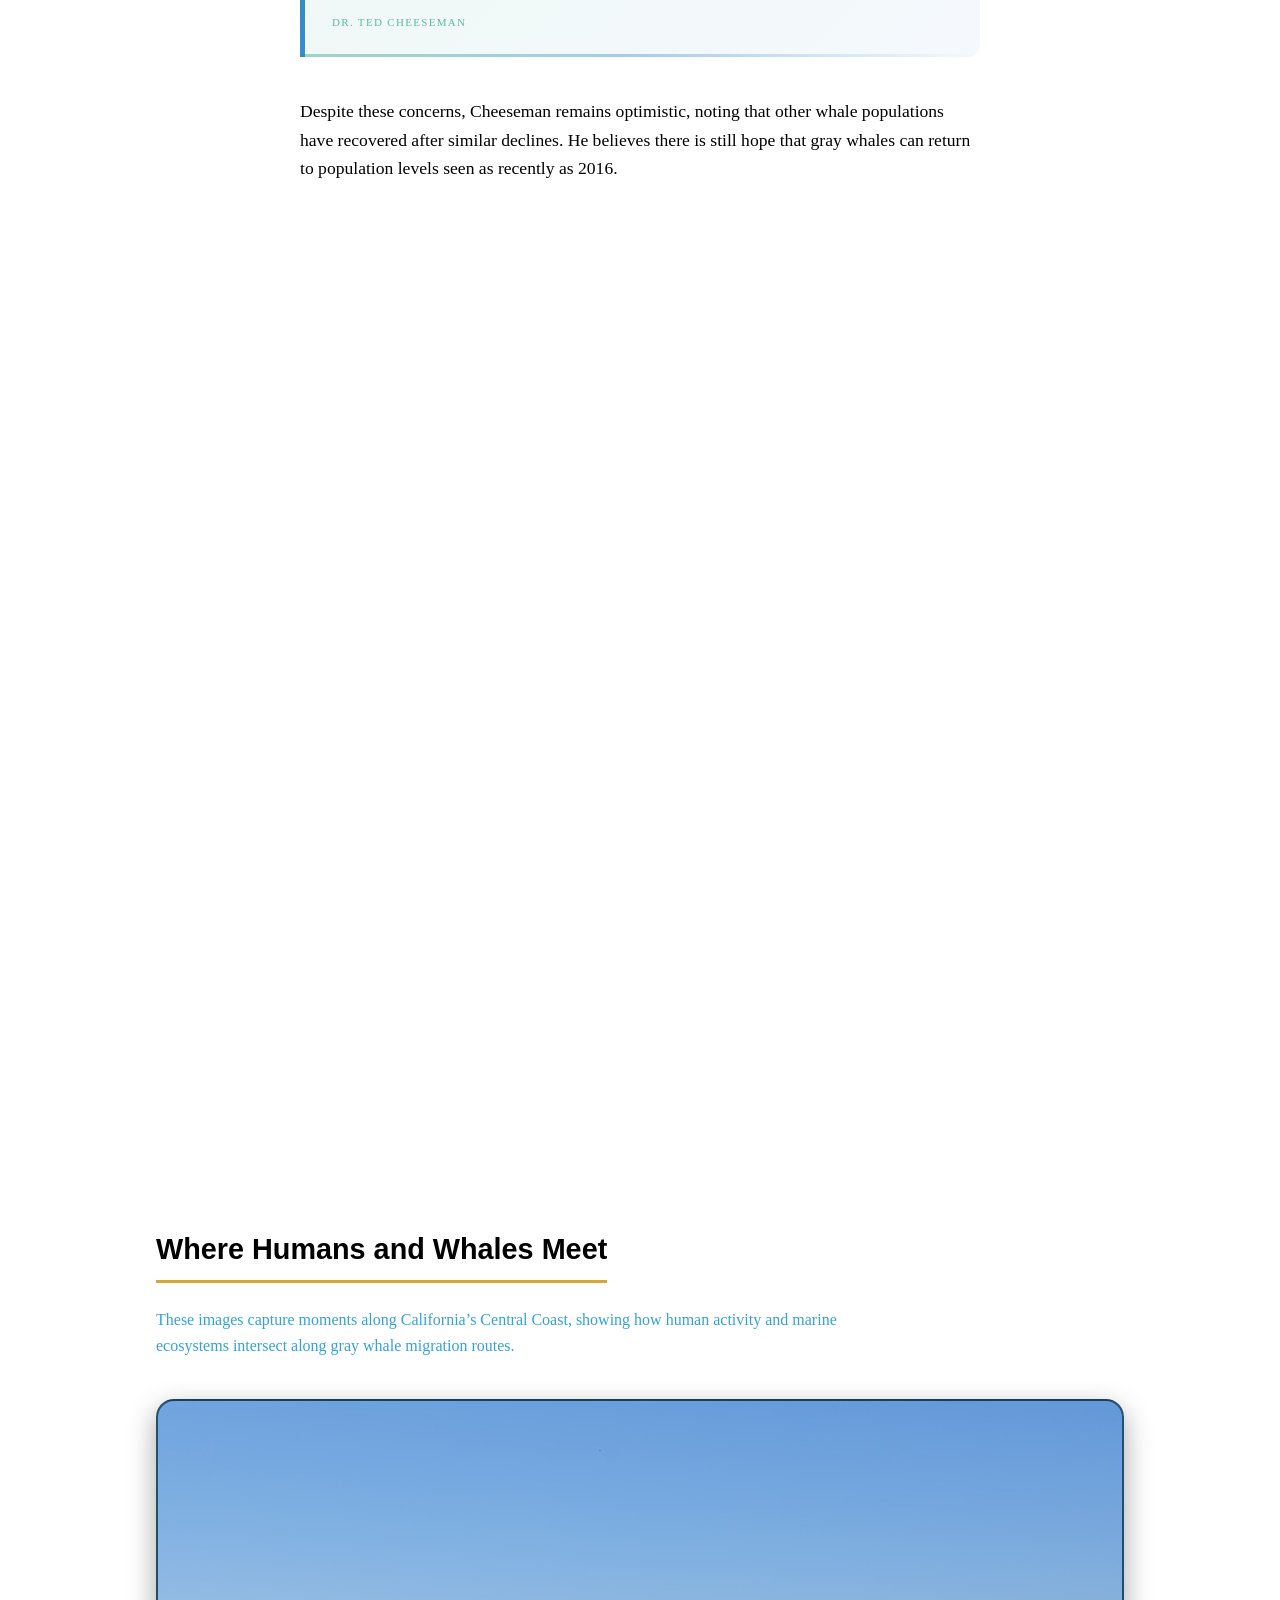
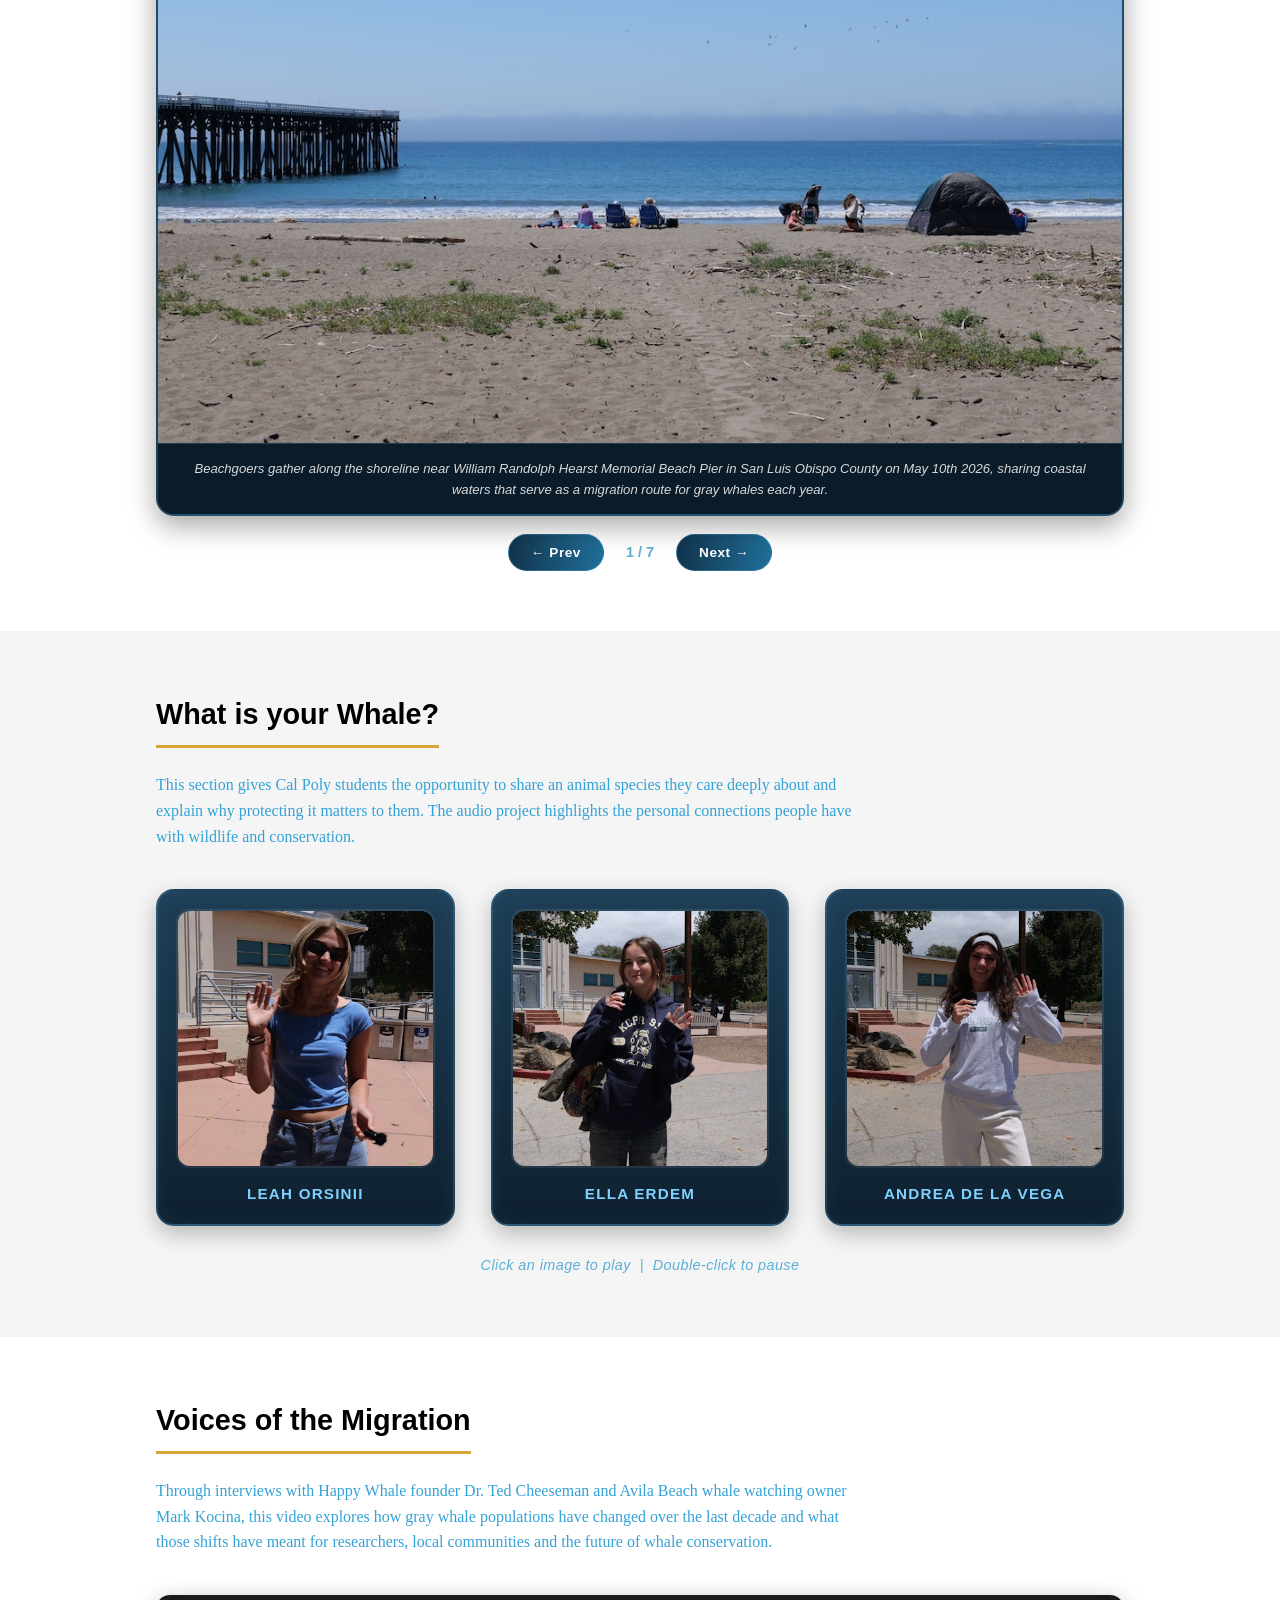
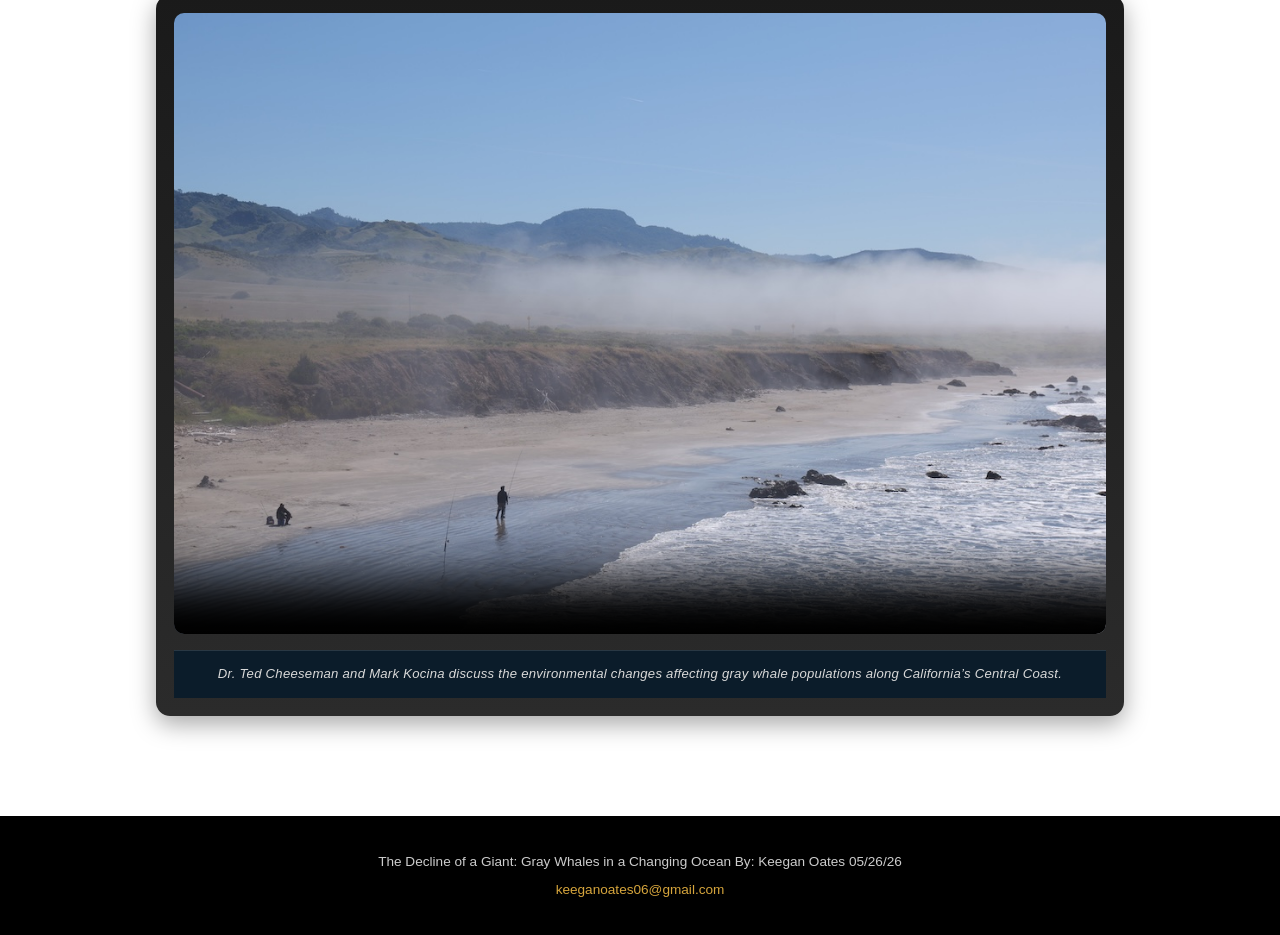
==== commit 69aabf8f: "Update index.html" ====
--- a/index.html
+++ b/index.html
@@ -240,7 +240,7 @@
     </p>
 
     <div class="video-wrapper">
-    <video controls poster="images/videocover.JPG" width="100%">
+    <video controls poster="Images/videocover.JPG" width="100%">
         
         <source src="video/GrayWhaleMigration Crisis.mp4" type="video/mp4">
 
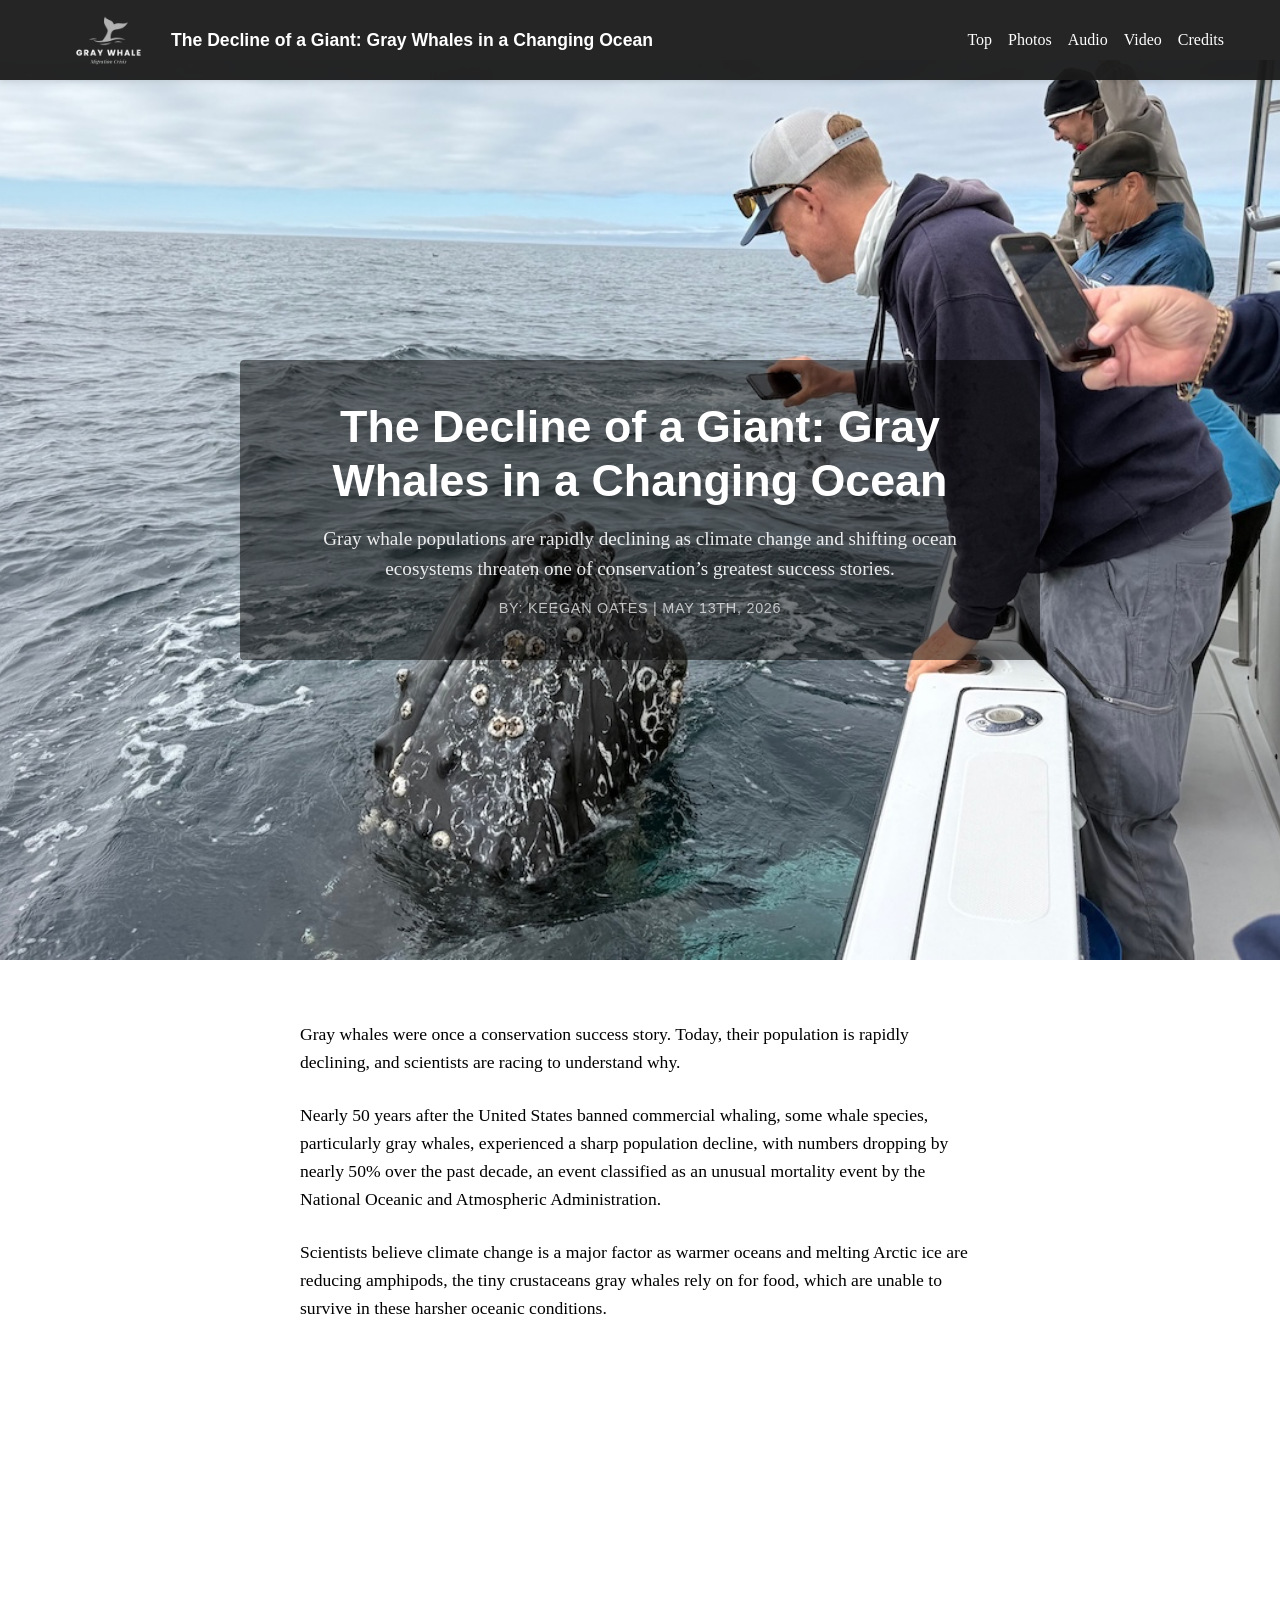
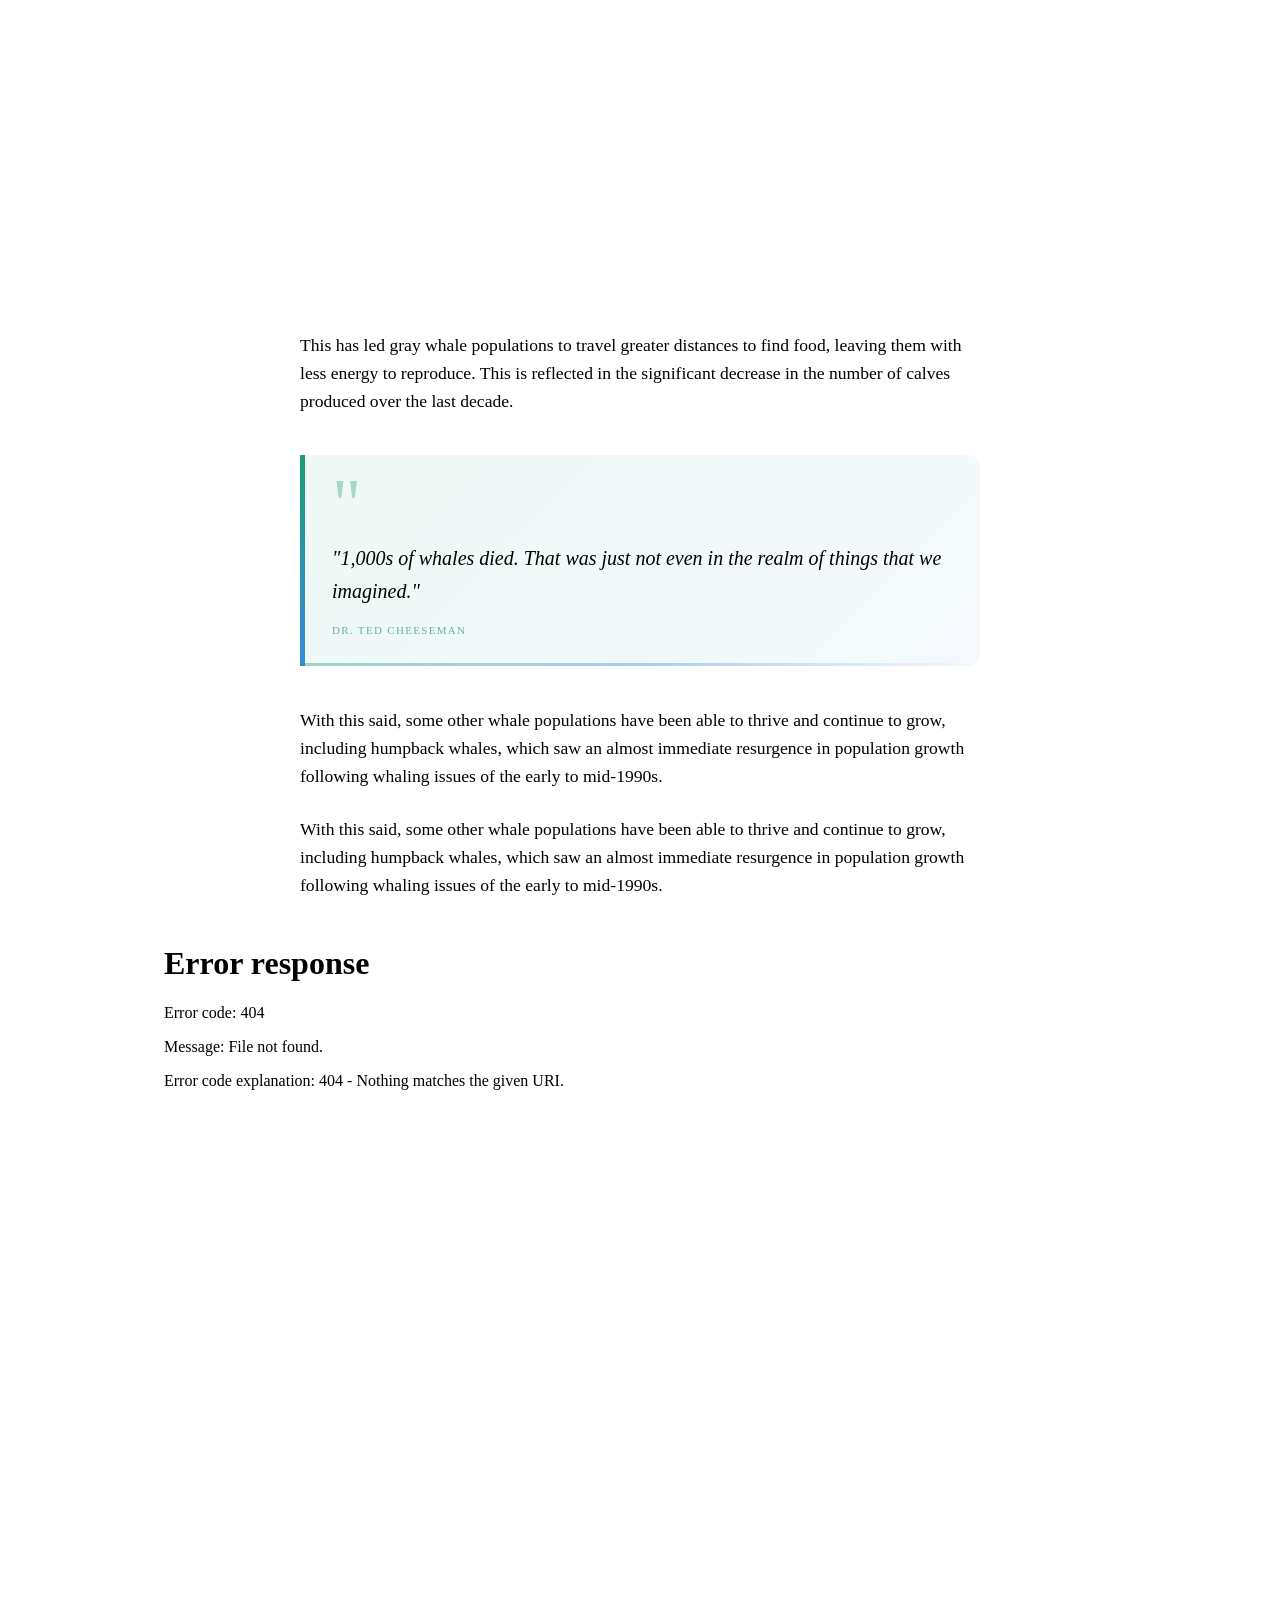
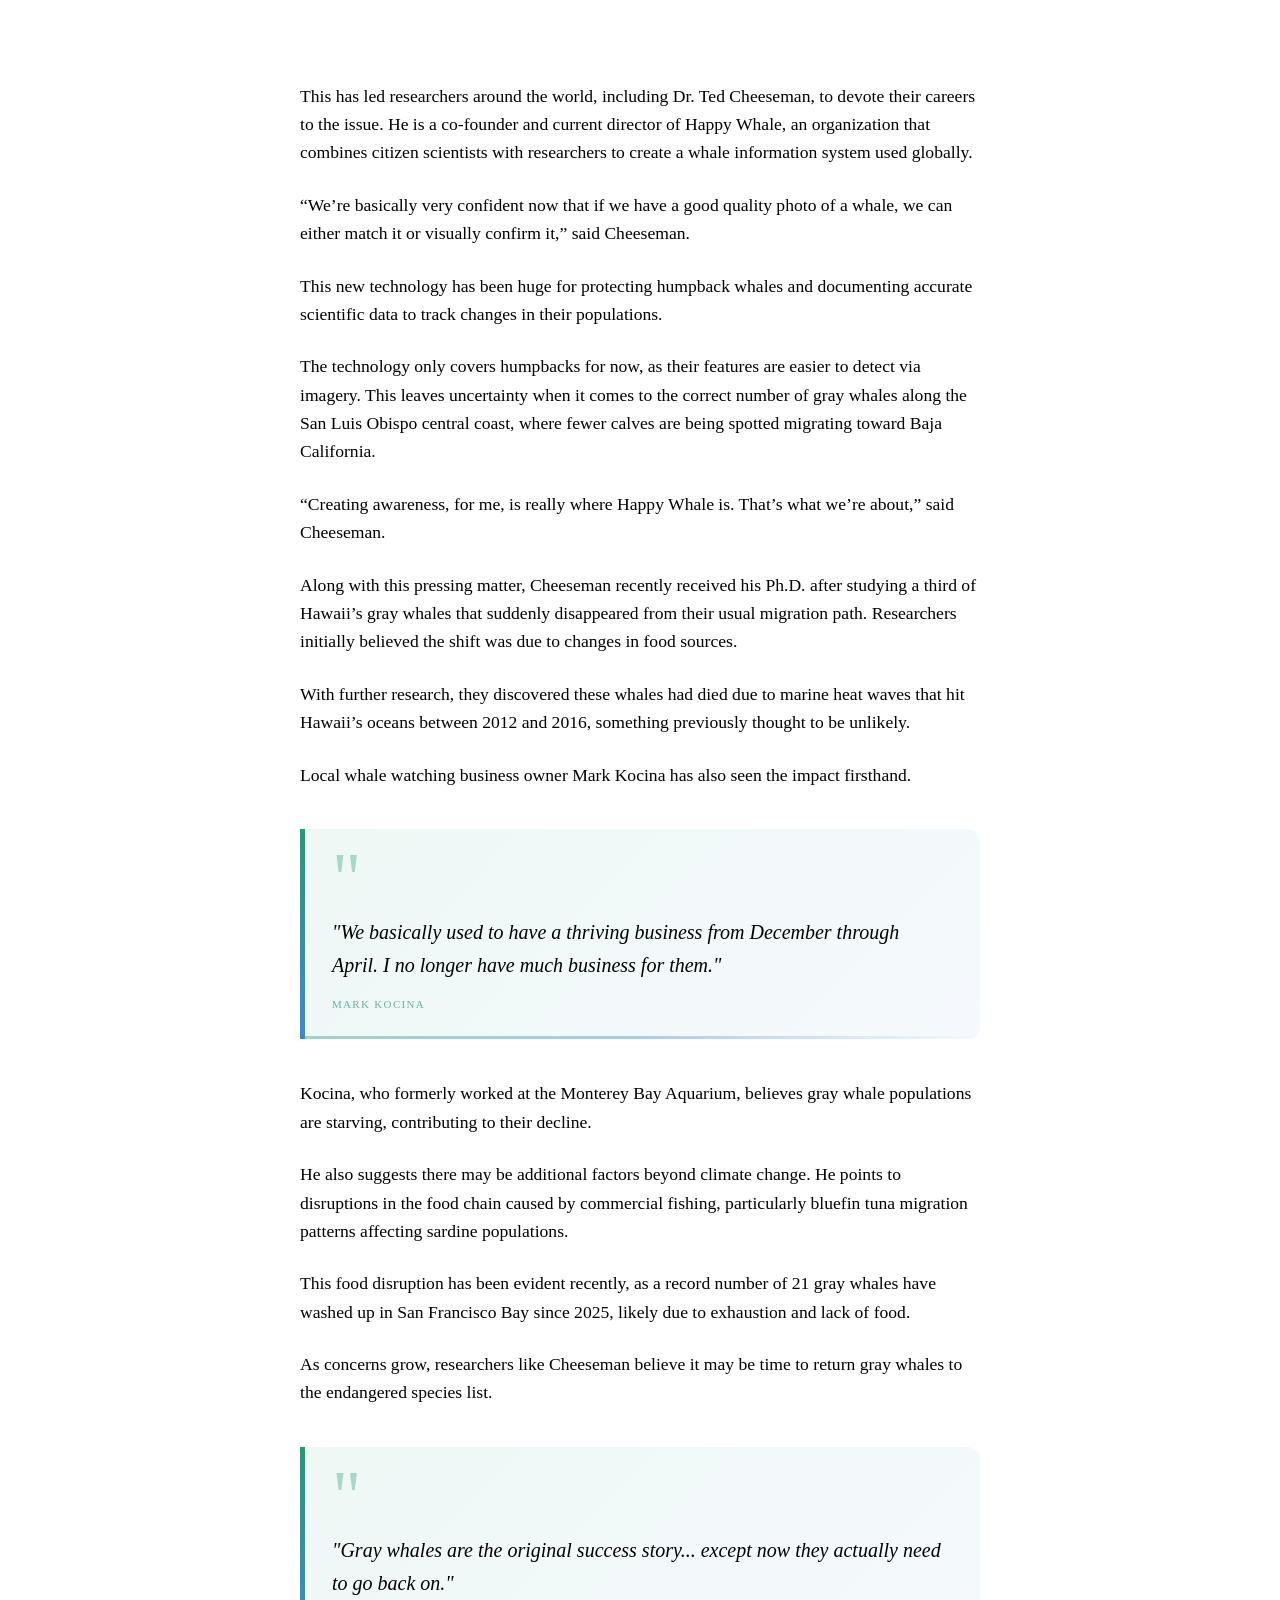
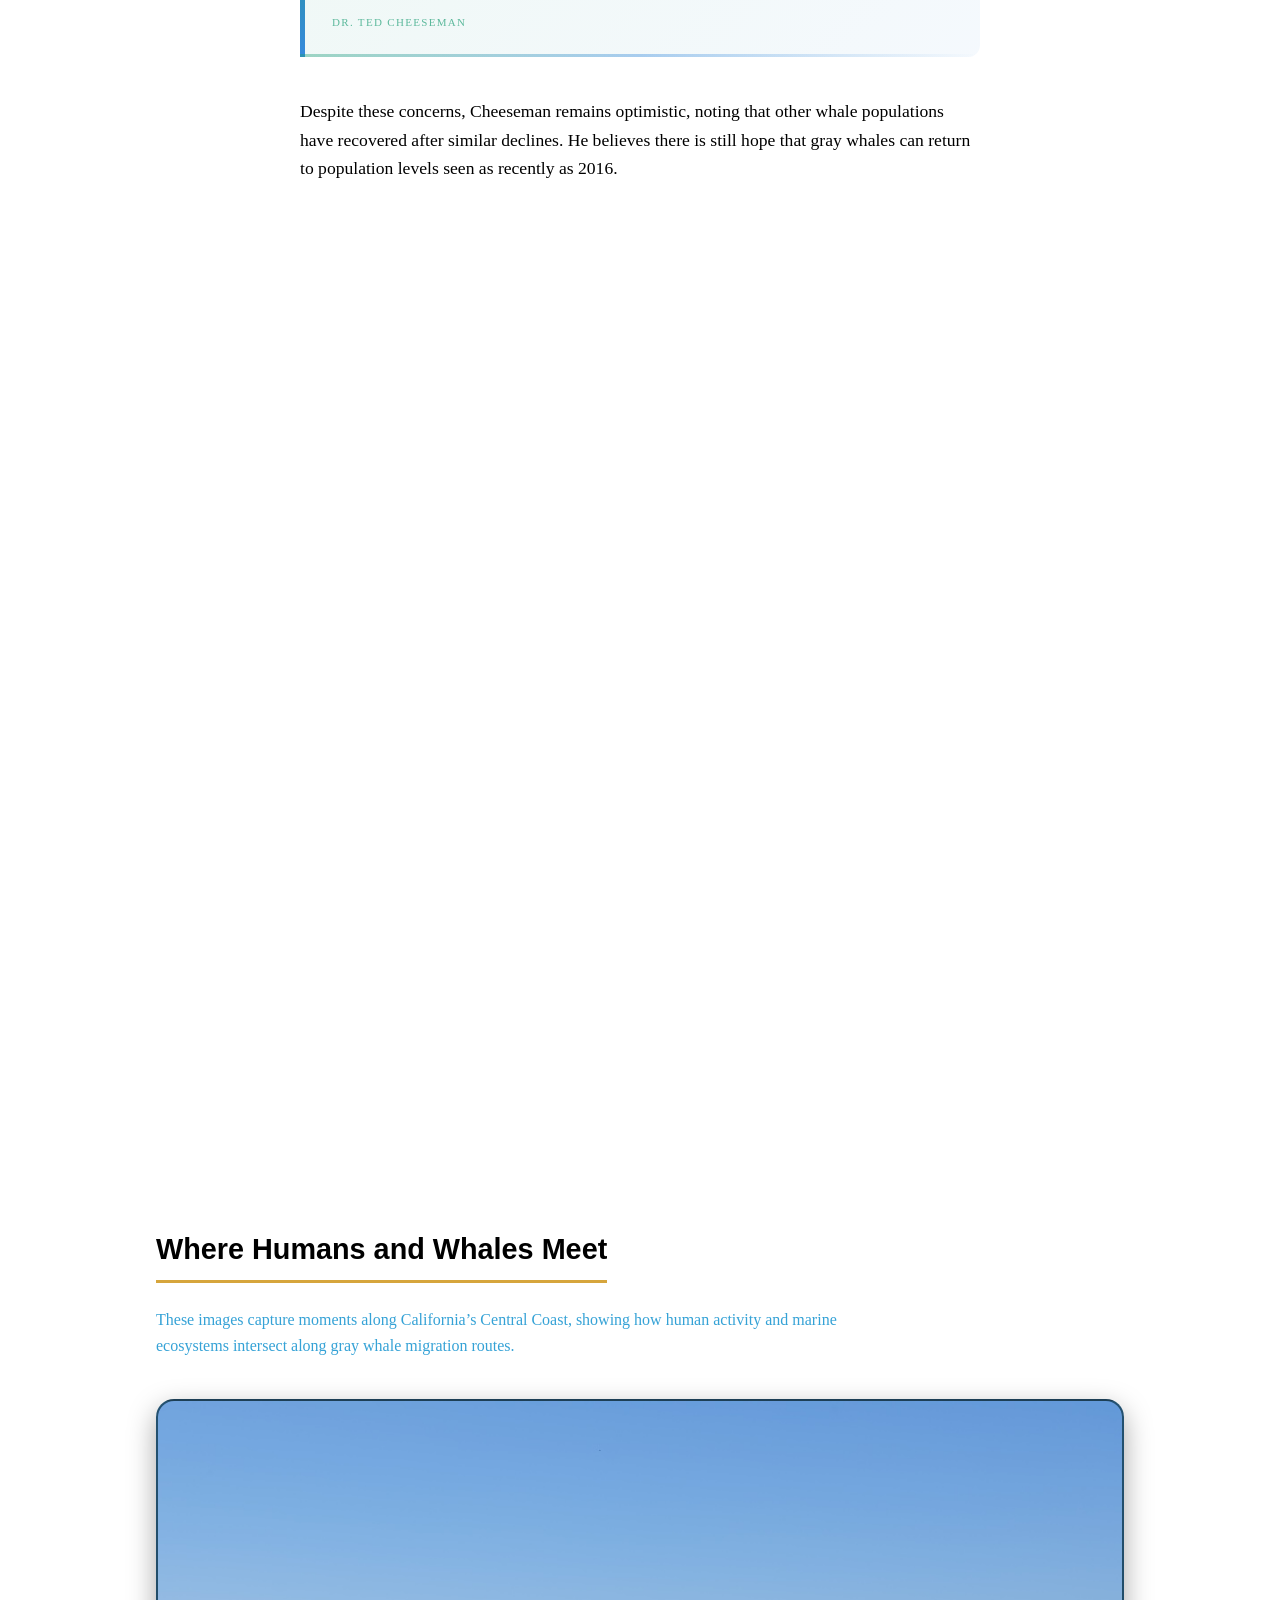
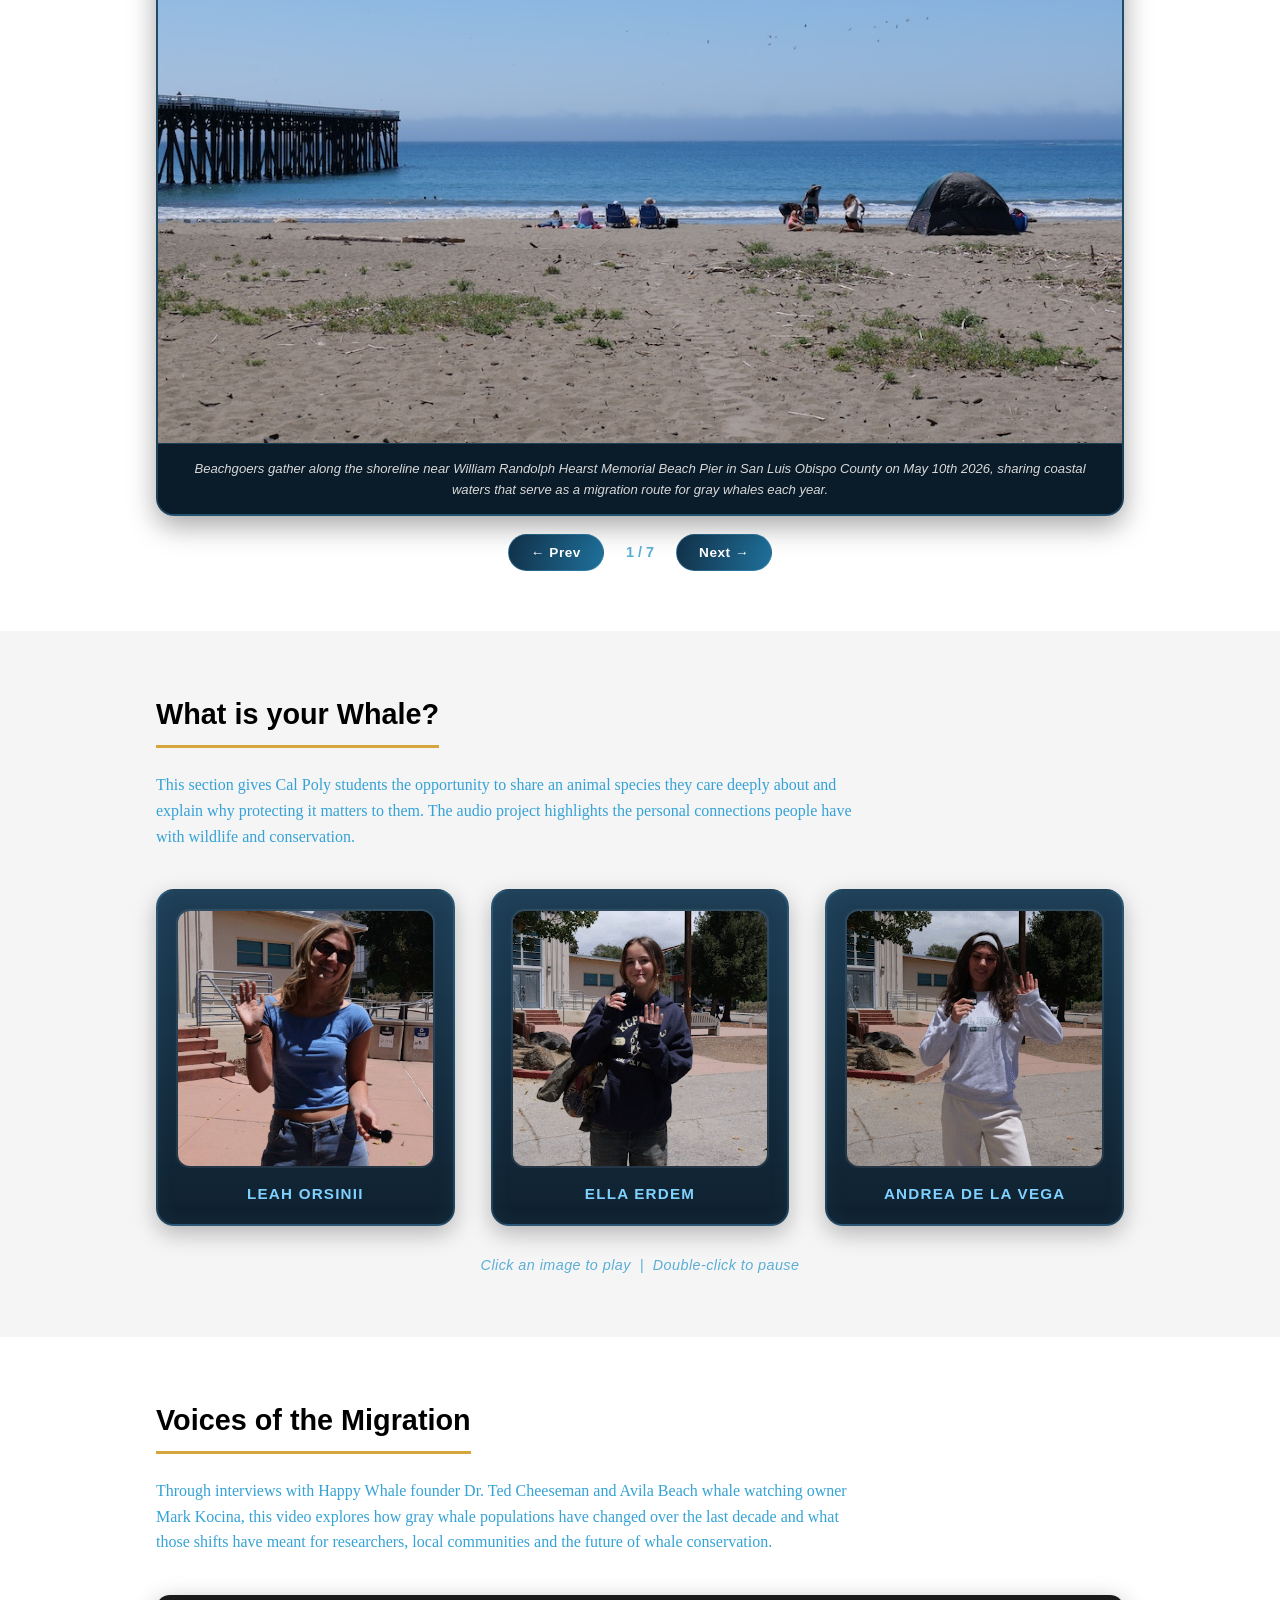
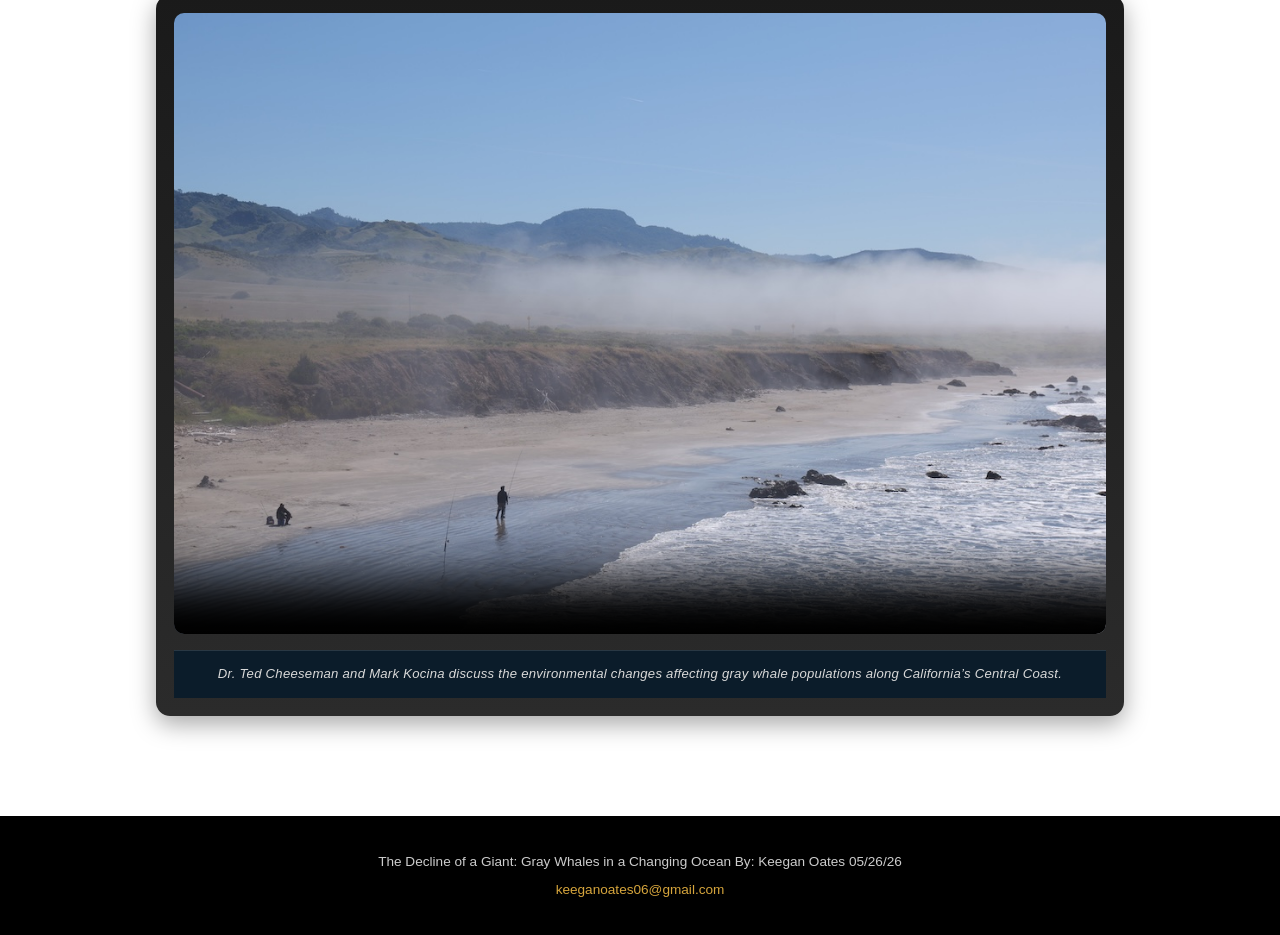
==== commit 4002457c: "Update index.html" ====
--- a/index.html
+++ b/index.html
@@ -81,10 +81,10 @@
      <p>With this said, some other whale populations have been able to thrive and continue to grow, including humpback whales, which saw an almost immediate resurgence in population growth following whaling issues of the early to mid-1990s.</p>
     <div class="media-block">
     <iframe 
-        src="infographic/population-chart-2.html"
-        style="width:100%; height:750px;"
-        frameborder="0">
-    </iframe>
+    src="infographic/population-chart-2_copy.html"
+    style="width:100%; height:750px;"
+    frameborder="0">
+  </iframe>
 </div>
 
     <p>This has led researchers around the world, including Dr. Ted Cheeseman, to devote their careers to the issue. He is a co-founder and current director of Happy Whale, an organization that combines citizen scientists with researchers to create a whale information system used globally.</p>
